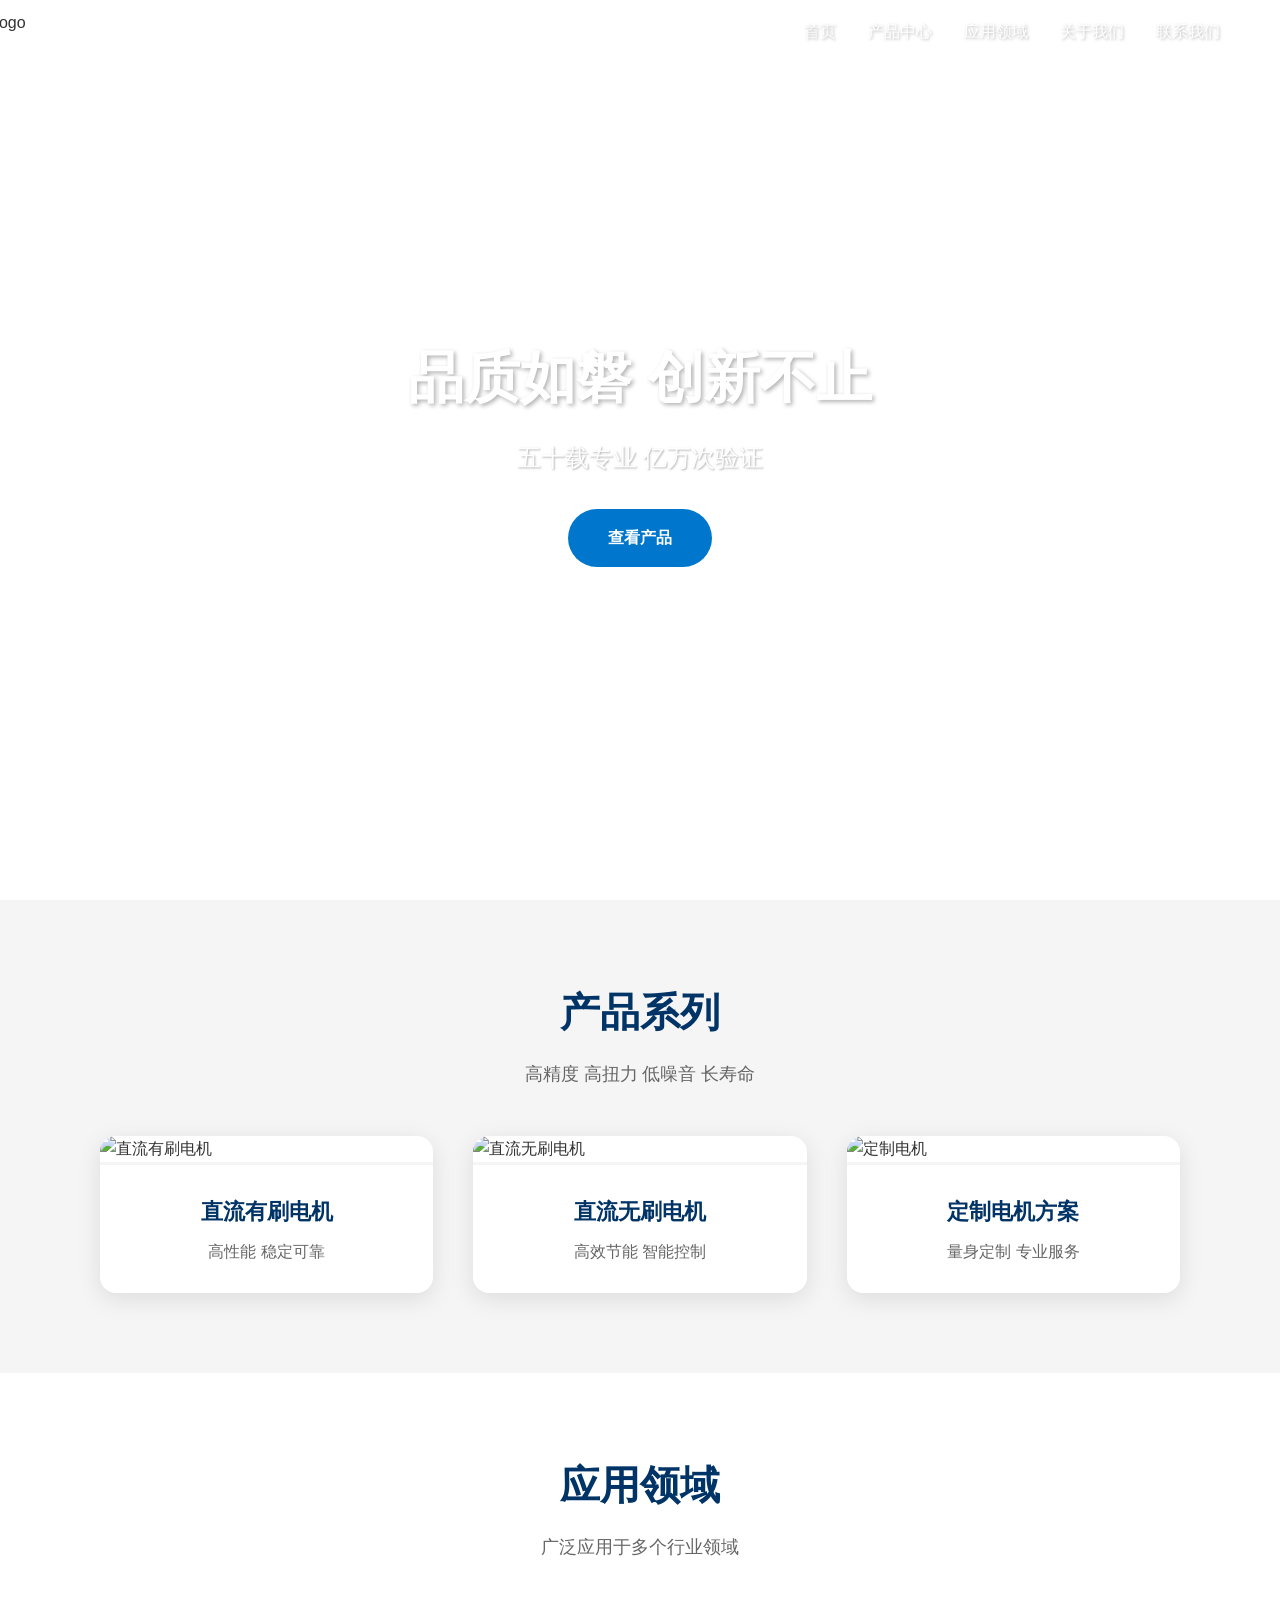
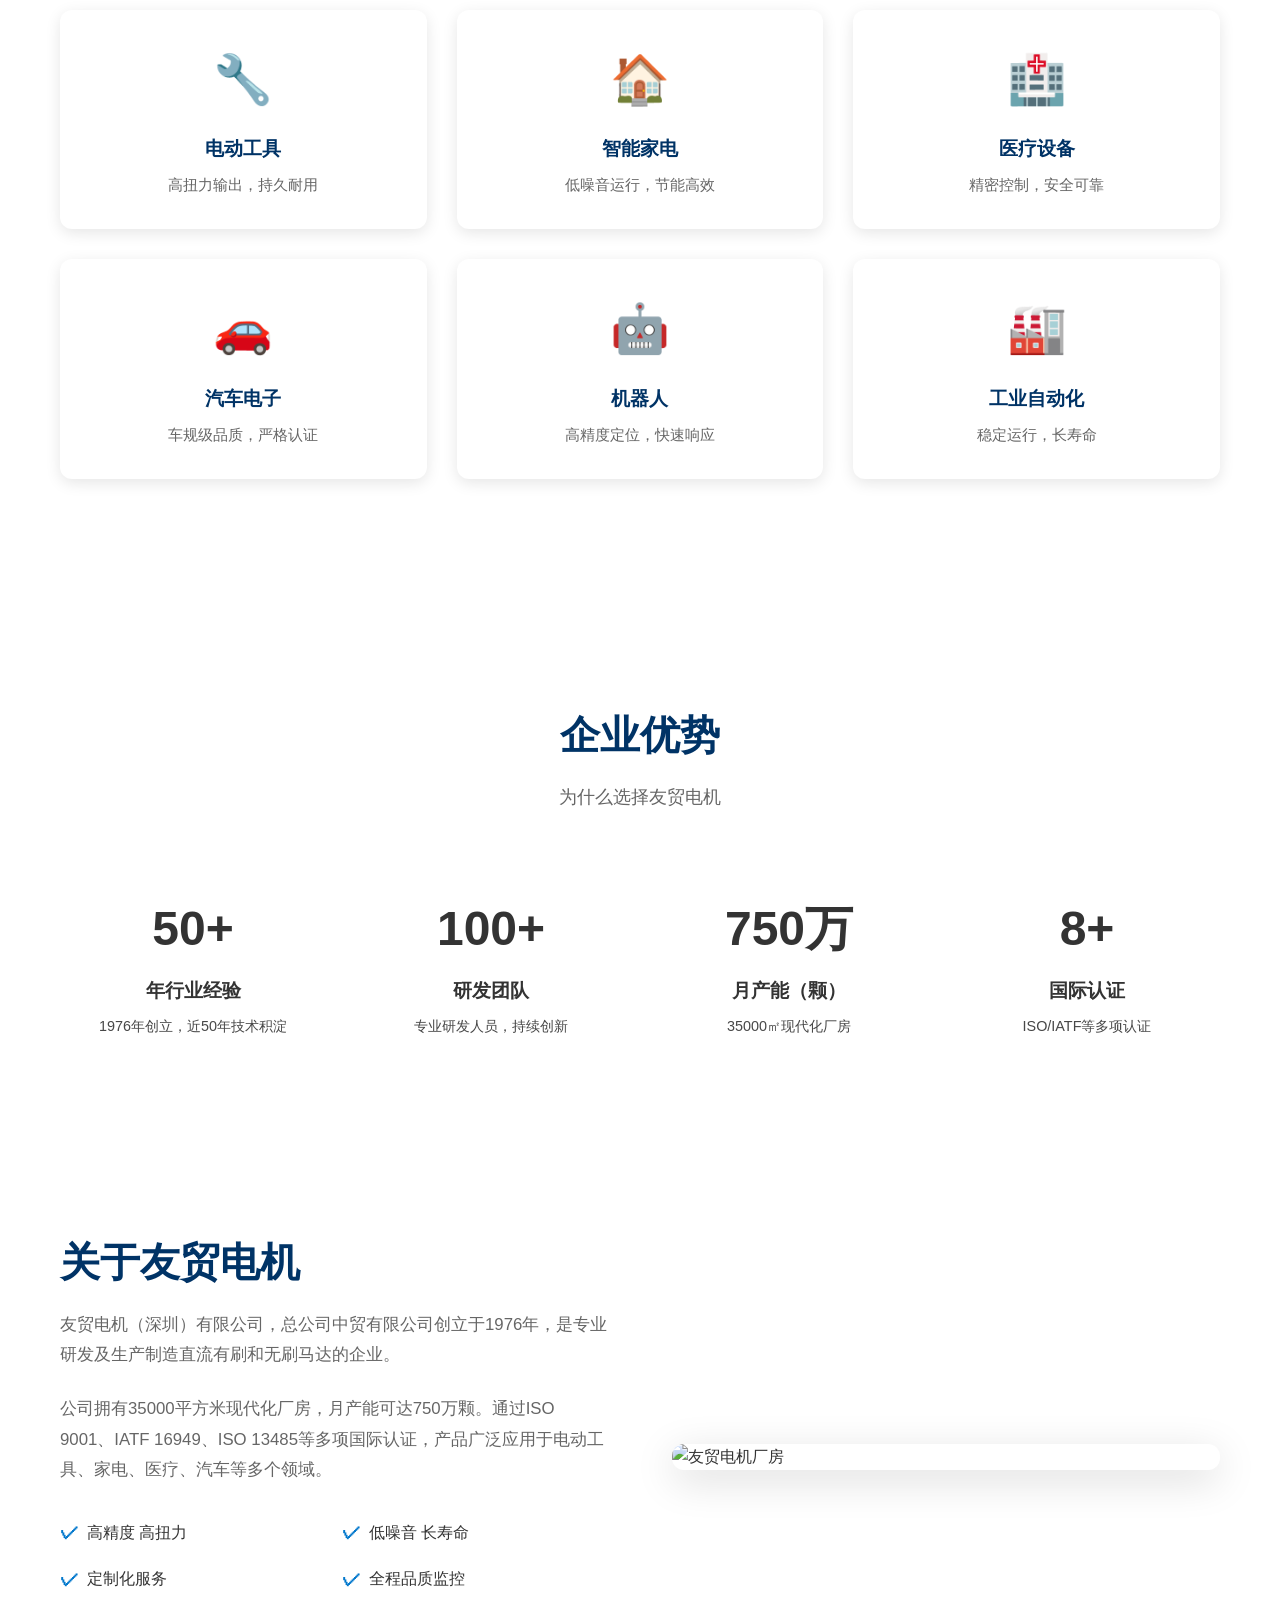
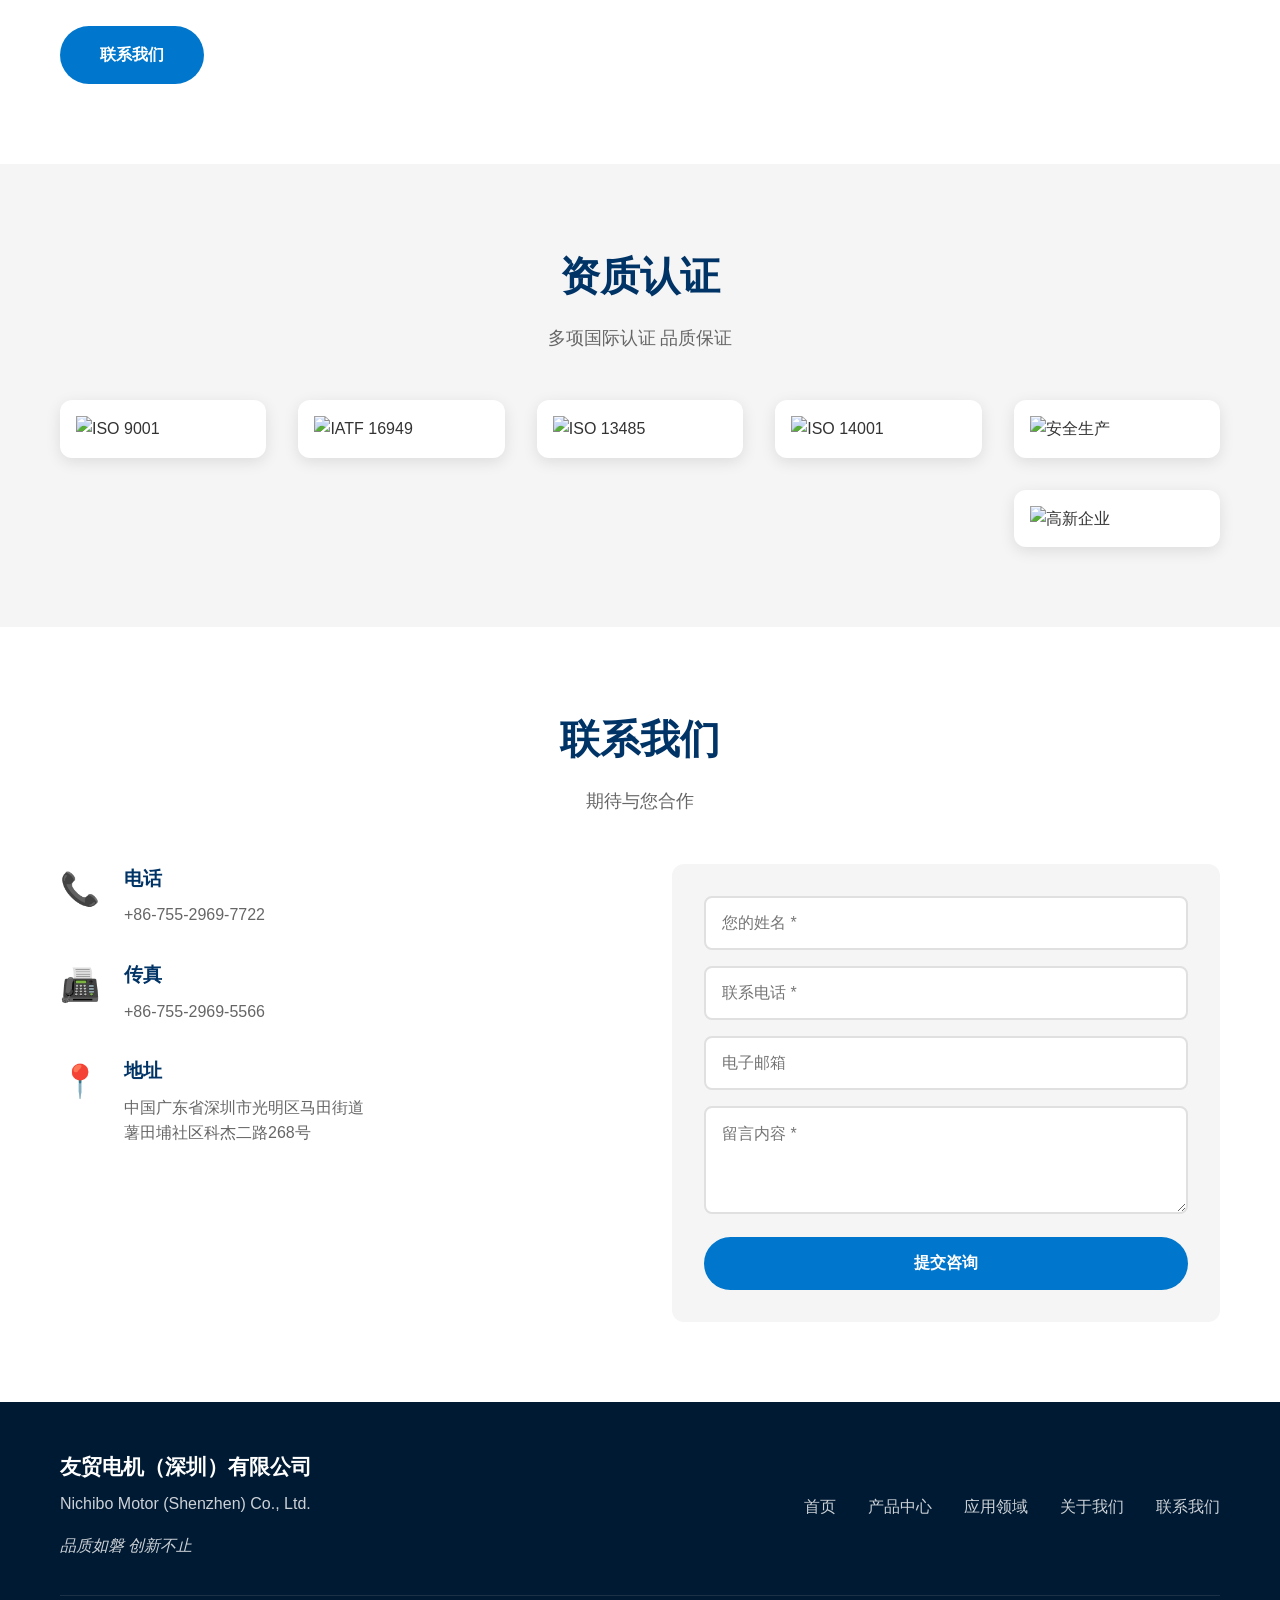
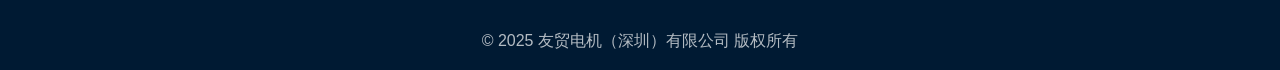
==== index.html @ 50b53fb7 "Fix: merge duplicate advantages-section CSS rules, add background image styles" ====
<!DOCTYPE html>
<html lang="zh-CN">
<head>
    <meta charset="UTF-8">
    <meta name="viewport" content="width=device-width, initial-scale=1.0">
    <title>友贸电机（深圳）有限公司 - 专业电机制造商</title>
    <link rel="icon" href="data:,">
    <link rel="stylesheet" href="style.css?v=4">
</head>
<body>
    <!-- 顶部导航 -->
    <header class="header">
        <div class="container">
            <div class="header-content">
                <div class="logo">
                    <img src="https://i.ibb.co/4nJ4qhwq/96606953845b.png" alt="友贸电机Logo" class="logo-icon logo-white">
                    <img src="https://i.ibb.co/tpM2th5r/df339377ca91.png" alt="友贸电机Logo" class="logo-icon logo-blue">
                </div>
                <nav class="nav">
                    <a href="#home" class="nav-link active">首页</a>
                    <a href="#products" class="nav-link">产品中心</a>
                    <a href="#applications" class="nav-link">应用领域</a>
                    <a href="#about" class="nav-link">关于我们</a>
                    <a href="#contact" class="nav-link">联系我们</a>
                </nav>
                <button class="mobile-menu-btn">☰</button>
            </div>
        </div>
    </header>

    <!-- 首页轮播 -->
    <section id="home" class="hero-slider">
        <div class="slider-container">
            <div class="slide active slide-first" style="background-image: url('https://i.ibb.co/q30nKs10/7ad16a1feb22.png');">
                <div class="slide-content">
                    <h1 class="slide-title">品质如磐 创新不止</h1>
                    <p class="slide-subtitle">五十载专业 亿万次验证</p>
                    <a href="products.html" class="btn-primary">查看产品</a>
                </div>
            </div>
        </div>
    </section>

    <!-- 产品系列 -->
    <section id="products" class="products-section">
        <div class="container">
            <div class="section-header">
                <h2 class="section-title">产品系列</h2>
                <p class="section-desc">高精度 高扭力 低噪音 长寿命</p>
            </div>
            <div class="products-grid">
                <div class="product-card">
                    <div class="product-image">
                        <img src="https://i.ibb.co/LDhFkMX0/6d85413b9c0f.png" alt="直流有刷电机">
                        <div class="product-overlay">
                            <a href="products.html" class="btn-secondary">查看详情</a>
                        </div>
                    </div>
                    <div class="product-info">
                        <h3>直流有刷电机</h3>
                        <p>高性能 稳定可靠</p>
                    </div>
                </div>
                <div class="product-card">
                    <div class="product-image">
                        <img src="https://i.ibb.co/hqRDv9s/00f961817e16.png" alt="直流无刷电机">
                        <div class="product-overlay">
                            <a href="products.html" class="btn-secondary">查看详情</a>
                        </div>
                    </div>
                    <div class="product-info">
                        <h3>直流无刷电机</h3>
                        <p>高效节能 智能控制</p>
                    </div>
                </div>
                <div class="product-card">
                    <div class="product-image">
                        <img src="https://i.ibb.co/XZbTmGrM/ae8b17613112.png" alt="定制电机">
                        <div class="product-overlay">
                            <a href="products.html" class="btn-secondary">查看详情</a>
                        </div>
                    </div>
                    <div class="product-info">
                        <h3>定制电机方案</h3>
                        <p>量身定制 专业服务</p>
                    </div>
                </div>
            </div>
        </div>
    </section>

    <!-- 应用领域 -->
    <section id="applications" class="applications-section">
        <div class="container">
            <div class="section-header">
                <h2 class="section-title">应用领域</h2>
                <p class="section-desc">广泛应用于多个行业领域</p>
            </div>
            <div class="applications-grid">
                <div class="app-card">
                    <div class="app-icon">🔧</div>
                    <h3>电动工具</h3>
                    <p>高扭力输出，持久耐用</p>
                </div>
                <div class="app-card">
                    <div class="app-icon">🏠</div>
                    <h3>智能家电</h3>
                    <p>低噪音运行，节能高效</p>
                </div>
                <div class="app-card">
                    <div class="app-icon">🏥</div>
                    <h3>医疗设备</h3>
                    <p>精密控制，安全可靠</p>
                </div>
                <div class="app-card">
                    <div class="app-icon">🚗</div>
                    <h3>汽车电子</h3>
                    <p>车规级品质，严格认证</p>
                </div>
                <div class="app-card">
                    <div class="app-icon">🤖</div>
                    <h3>机器人</h3>
                    <p>高精度定位，快速响应</p>
                </div>
                <div class="app-card">
                    <div class="app-icon">🏭</div>
                    <h3>工业自动化</h3>
                    <p>稳定运行，长寿命</p>
                </div>
            </div>
        </div>
    </section>

    <!-- 企业优势 -->
    <section class="advantages-section">
        <div class="advantages-background">
            <img src="https://i.ibb.co/tTyDgHVD/f7d32eec450d.jpg" alt="应用场景展示" class="showcase-image">
        </div>
        <div class="container" style="position: relative; z-index: 2;">
            <div class="section-header">
                <h2 class="section-title">企业优势</h2>
                <p class="section-desc">为什么选择友贸电机</p>
            </div>
            <div class="advantages-grid">
                <div class="advantage-item">
                    <div class="advantage-number">50+</div>
                    <h3>年行业经验</h3>
                    <p>1976年创立，近50年技术积淀</p>
                </div>
                <div class="advantage-item">
                    <div class="advantage-number">100+</div>
                    <h3>研发团队</h3>
                    <p>专业研发人员，持续创新</p>
                </div>
                <div class="advantage-item">
                    <div class="advantage-number">750万</div>
                    <h3>月产能（颗）</h3>
                    <p>35000㎡现代化厂房</p>
                </div>
                <div class="advantage-item">
                    <div class="advantage-number">8+</div>
                    <h3>国际认证</h3>
                    <p>ISO/IATF等多项认证</p>
                </div>
            </div>
        </div>
    </section>

    <!-- 关于我们 -->
    <section id="about" class="about-section">
        <div class="container">
            <div class="about-content">
                <div class="about-left">
                    <h2 class="section-title">关于友贸电机</h2>
                    <p class="about-text">
                        友贸电机（深圳）有限公司，总公司中贸有限公司创立于1976年，是专业研发及生产制造直流有刷和无刷马达的企业。
                    </p>
                    <p class="about-text">
                        公司拥有35000平方米现代化厂房，月产能可达750万颗。通过ISO 9001、IATF 16949、ISO 13485等多项国际认证，产品广泛应用于电动工具、家电、医疗、汽车等多个领域。
                    </p>
                    <div class="about-features">
                        <div class="feature-item">
                            <span class="feature-icon">✓</span>
                            <span>高精度 高扭力</span>
                        </div>
                        <div class="feature-item">
                            <span class="feature-icon">✓</span>
                            <span>低噪音 长寿命</span>
                        </div>
                        <div class="feature-item">
                            <span class="feature-icon">✓</span>
                            <span>定制化服务</span>
                        </div>
                        <div class="feature-item">
                            <span class="feature-icon">✓</span>
                            <span>全程品质监控</span>
                        </div>
                    </div>
                    <a href="#contact" class="btn-primary">联系我们</a>
                </div>
                <div class="about-right">
                    <div class="about-image">
                        <img src="https://i.ibb.co/TMfkS343/4d63c3c9b2e4.png" alt="友贸电机厂房">
                    </div>
                </div>
            </div>
        </div>
    </section>

    <!-- 资质认证 -->
    <section class="certifications-section">
        <div class="container">
            <div class="section-header">
                <h2 class="section-title">资质认证</h2>
                <p class="section-desc">多项国际认证 品质保证</p>
            </div>
            <div class="cert-grid-custom">
                <div class="cert-item">
                    <img src="https://i.ibb.co/tMymSrPY/6e6f8327ddc7.png" alt="ISO 9001">
                </div>
                <div class="cert-item">
                    <img src="https://i.ibb.co/7dp8kHbY/33ce4d9dcb21.png" alt="IATF 16949">
                </div>
                <div class="cert-item">
                    <img src="https://i.ibb.co/5XxjGC65/737c0b7684b6.png" alt="ISO 13485">
                </div>
                <div class="cert-item">
                    <img src="https://i.ibb.co/whTmXyP3/74b36a05ffd4.png" alt="ISO 14001">
                </div>
                <div class="cert-column">
                    <div class="cert-item cert-small">
                        <img src="https://i.ibb.co/Q39s1Gch/20e32c0eb456.png" alt="安全生产">
                    </div>
                    <div class="cert-item cert-small">
                        <img src="https://i.ibb.co/xKZcd2TB/b009753c1016.png" alt="高新企业">
                    </div>
                </div>
            </div>
        </div>
    </section>

    <!-- 联系我们 -->
    <section id="contact" class="contact-section">
        <div class="container">
            <div class="section-header">
                <h2 class="section-title">联系我们</h2>
                <p class="section-desc">期待与您合作</p>
            </div>
            <div class="contact-content">
                <div class="contact-info">
                    <div class="info-item">
                        <div class="info-icon">📞</div>
                        <div class="info-text">
                            <h4>电话</h4>
                            <p>+86-755-2969-7722</p>
                        </div>
                    </div>
                    <div class="info-item">
                        <div class="info-icon">📠</div>
                        <div class="info-text">
                            <h4>传真</h4>
                            <p>+86-755-2969-5566</p>
                        </div>
                    </div>
                    <div class="info-item">
                        <div class="info-icon">📍</div>
                        <div class="info-text">
                            <h4>地址</h4>
                            <p>中国广东省深圳市光明区马田街道<br>薯田埔社区科杰二路268号</p>
                        </div>
                    </div>
                </div>
                <div class="contact-form">
                    <form id="contactForm">
                        <input type="text" placeholder="您的姓名 *" required>
                        <input type="tel" placeholder="联系电话 *" required>
                        <input type="email" placeholder="电子邮箱">
                        <textarea placeholder="留言内容 *" rows="4" required></textarea>
                        <button type="submit" class="btn-primary">提交咨询</button>
                    </form>
                </div>
            </div>
        </div>
    </section>

    <!-- 页脚 -->
    <footer class="footer">
        <div class="container">
            <div class="footer-content">
                <div class="footer-info">
                    <h3>友贸电机（深圳）有限公司</h3>
                    <p>Nichibo Motor (Shenzhen) Co., Ltd.</p>
                    <p class="footer-slogan">品质如磐 创新不止</p>
                </div>
                <div class="footer-links">
                    <a href="#home">首页</a>
                    <a href="#products">产品中心</a>
                    <a href="#applications">应用领域</a>
                    <a href="#about">关于我们</a>
                    <a href="#contact">联系我们</a>
                </div>
            </div>
            <div class="footer-bottom">
                <p>&copy; 2025 友贸电机（深圳）有限公司 版权所有</p>
            </div>
        </div>
    </footer>

    <script src="script.js?v=4"></script>
</body>
</html>
---- style.css ----
/* 全局样式 */
* {
    margin: 0;
    padding: 0;
    box-sizing: border-box;
}

:root {
    --primary-blue: #003366;
    --secondary-blue: #0055aa;
    --accent-blue: #0077cc;
    --dark-blue: #001a33;
    --light-gray: #f5f5f5;
    --text-dark: #333;
    --text-light: #666;
    --white: #ffffff;
}

body {
    font-family: 'Microsoft YaHei', 'PingFang SC', 'Helvetica Neue', Arial, sans-serif;
    line-height: 1.6;
    color: var(--text-dark);
    overflow-x: hidden;
    margin: 0;
    padding: 0;
}

.container {
    max-width: 1200px;
    margin: 0 auto;
    padding: 0 20px;
}

/* 顶部导航 */
.header {
    background: transparent !important;
    box-shadow: none !important;
    position: fixed;
    width: 100%;
    top: 0;
    z-index: 1000;
    transition: all 0.3s;
}

.header.scrolled {
    background: rgba(255, 255, 255, 0.95) !important;
    box-shadow: 0 2px 10px rgba(0,0,0,0.1) !important;
    backdrop-filter: blur(10px);
}

.header.scrolled .nav-link {
    color: var(--text-dark);
}

.header.scrolled .nav-link:hover,
.header.scrolled .nav-link.active {
    color: var(--accent-blue);
}

.header.scrolled .mobile-menu-btn {
    color: var(--primary-blue);
}

.header-content {
    display: flex;
    justify-content: space-between;
    align-items: center;
    padding: 0.6rem 0;
}

.logo {
    display: flex;
    align-items: center;
    gap: 0.8rem;
    position: relative;
    margin-left: -150px;
}

.logo-icon {
    height: 45px;
    width: auto;
    object-fit: contain;
    transition: opacity 0.3s;
}

.logo-white {
    opacity: 1;
}

.logo-blue {
    opacity: 0;
    position: absolute;
    left: 0;
    height: 70px;
}

.header.scrolled .logo-white {
    opacity: 0;
}

.header.scrolled .logo-blue {
    opacity: 1;
}

.logo-text {
    display: flex;
    flex-direction: column;
}

.company-name {
    font-size: 1.3rem;
    font-weight: 700;
    color: var(--primary-blue);
}

.company-name-en {
    font-size: 0.85rem;
    color: var(--text-light);
}

.nav {
    display: flex;
    gap: 2rem;
}

.nav-link {
    color: var(--white);
    text-decoration: none;
    font-weight: 500;
    transition: color 0.3s;
    position: relative;
    text-shadow: 1px 1px 3px rgba(0,0,0,0.3);
}

.nav-link:hover,
.nav-link.active {
    color: rgba(255,255,255,0.8);
}

.nav-link.active::after {
    content: '';
    position: absolute;
    bottom: -5px;
    left: 0;
    right: 0;
    height: 2px;
    background: var(--white);
}

.header.scrolled .nav-link {
    color: var(--text-dark);
    text-shadow: none;
}

.header.scrolled .nav-link:hover,
.header.scrolled .nav-link.active {
    color: var(--accent-blue);
}

.header.scrolled .nav-link.active::after {
    background: var(--accent-blue);
}

.mobile-menu-btn {
    display: none;
    background: none;
    border: none;
    font-size: 1.5rem;
    cursor: pointer;
    color: var(--white);
    text-shadow: 1px 1px 3px rgba(0,0,0,0.3);
    transition: color 0.3s;
}

.header.scrolled .mobile-menu-btn {
    color: var(--text-dark);
    text-shadow: none;
}

/* 首页轮播 */
.hero-slider {
    margin: 0;
    padding: 0;
    position: relative;
    height: 100vh;
    width: 100vw;
    overflow: hidden;
    left: 0;
    right: 0;
}

.slider-container {
    position: relative;
    width: 100%;
    height: 100%;
}

.slide {
    position: absolute;
    top: 0;
    left: 0;
    width: 100%;
    height: 100%;
    background-size: cover;
    background-position: center top;
    background-repeat: no-repeat;
    opacity: 0;
    transition: opacity 1s ease-in-out;
    display: flex;
    align-items: center;
    justify-content: center;
}

.slide-first {
    background-position: center 40%;
}

.slide.active {
    opacity: 1;
}

.slide-content {
    text-align: center;
    color: var(--white);
    z-index: 2;
}

.slide-title {
    font-size: 3.5rem;
    font-weight: 700;
    margin-bottom: 1rem;
    text-shadow: 2px 2px 4px rgba(0,0,0,0.3);
}

.slide-subtitle {
    font-size: 1.5rem;
    margin-bottom: 2rem;
    text-shadow: 1px 1px 2px rgba(0,0,0,0.3);
}

.btn-primary {
    display: inline-block;
    padding: 1rem 2.5rem;
    background: var(--accent-blue);
    color: var(--white);
    text-decoration: none;
    border-radius: 50px;
    font-weight: 600;
    transition: all 0.3s;
    border: none;
    cursor: pointer;
    font-size: 1rem;
}

.btn-primary:hover {
    background: var(--secondary-blue);
    transform: translateY(-2px);
    box-shadow: 0 5px 20px rgba(0,119,204,0.4);
}

.btn-secondary {
    padding: 0.8rem 2rem;
    background: var(--white);
    color: var(--primary-blue);
    border: none;
    border-radius: 50px;
    font-weight: 600;
    cursor: pointer;
    transition: all 0.3s;
}

.btn-secondary:hover {
    background: var(--accent-blue);
    color: var(--white);
}

.slider-nav {
    position: absolute;
    top: 50%;
    width: 100%;
    display: flex;
    justify-content: space-between;
    padding: 0 2rem;
    transform: translateY(-50%);
    z-index: 10;
}

.slider-btn {
    background: rgba(255,255,255,0.8);
    border: none;
    width: 50px;
    height: 50px;
    border-radius: 50%;
    font-size: 2rem;
    cursor: pointer;
    transition: all 0.3s;
    color: var(--primary-blue);
}

.slider-btn:hover {
    background: var(--white);
    transform: scale(1.1);
}

.slider-dots {
    position: absolute;
    bottom: 30px;
    left: 50%;
    transform: translateX(-50%);
    display: flex;
    gap: 10px;
    z-index: 10;
}

.dot {
    width: 12px;
    height: 12px;
    border-radius: 50%;
    background: rgba(255,255,255,0.5);
    cursor: pointer;
    transition: all 0.3s;
}

.dot.active {
    background: var(--white);
    width: 30px;
    border-radius: 6px;
}

/* 通用区块样式 */
section {
    padding: 80px 20px;
}

.section-header {
    text-align: center;
    margin-bottom: 3rem;
}

.section-title {
    font-size: 2.5rem;
    color: var(--primary-blue);
    margin-bottom: 1rem;
    font-weight: 700;
}

.section-desc {
    font-size: 1.1rem;
    color: var(--text-light);
}

/* 产品系列 */
.products-section {
    background: var(--light-gray);
    padding: 80px 0;
}

.products-grid {
    display: grid;
    grid-template-columns: repeat(3, 1fr);
    gap: 2.5rem;
    padding: 0 40px;
}

.product-card {
    background: var(--white);
    border-radius: 16px;
    overflow: hidden;
    box-shadow: 0 6px 25px rgba(0,0,0,0.1);
    transition: transform 0.3s, box-shadow 0.3s;
}

.product-card:hover {
    transform: translateY(-12px);
    box-shadow: 0 16px 40px rgba(0,51,102,0.2);
}

.product-image {
    position: relative;
    width: 100%;
    overflow: hidden;
}

.product-image img {
    width: 100%;
    height: auto;
    display: block;
    transition: transform 0.4s ease;
}

.product-card:hover .product-image img {
    transform: scale(1.05);
}

.product-overlay {
    position: absolute;
    top: 0;
    left: 0;
    right: 0;
    bottom: 0;
    background: rgba(0,51,102,0.75);
    display: flex;
    align-items: center;
    justify-content: center;
    opacity: 0;
    transition: opacity 0.3s;
}

.product-card:hover .product-overlay {
    opacity: 1;
}

.product-info {
    padding: 1.8rem;
    text-align: center;
    border-top: 3px solid var(--light-gray);
}

.product-info h3 {
    font-size: 1.4rem;
    color: var(--primary-blue);
    margin-bottom: 0.6rem;
    font-weight: 700;
}

.product-info p {
    color: var(--text-light);
    font-size: 1rem;
}

@media (max-width: 900px) {
    .products-grid {
        grid-template-columns: 1fr;
        padding: 0 20px;
    }
}

/* 应用领域 */
.applications-grid {
    display: grid;
    grid-template-columns: repeat(auto-fit, minmax(250px, 1fr));
    gap: 2rem;
    margin-bottom: 4rem;
}

.app-card {
    background: var(--white);
    padding: 2rem;
    border-radius: 12px;
    text-align: center;
    box-shadow: 0 4px 15px rgba(0,0,0,0.1);
    transition: all 0.3s;
}

.app-card:hover {
    transform: translateY(-5px);
    box-shadow: 0 8px 25px rgba(0,51,102,0.2);
}

.app-icon {
    font-size: 3rem;
    margin-bottom: 1rem;
}

.app-card h3 {
    font-size: 1.2rem;
    color: var(--primary-blue);
    margin-bottom: 0.5rem;
}

.app-card p {
    color: var(--text-light);
    font-size: 0.95rem;
}

/* 应用场景展示图 - 全屏 */
.application-showcase-fullwidth {
    width: 100vw;
    position: relative;
    left: 50%;
    right: 50%;
    margin-left: -50vw;
    margin-right: -50vw;
    margin-top: 4rem;
    overflow: hidden;
}

.showcase-image {
    width: 100%;
    height: auto;
    display: block;
    opacity: 0;
    transform: translateY(80px);
    animation: fadeInUp 1.2s ease-out forwards;
    animation-delay: 0.3s;
}

@keyframes fadeInUp {
    from {
        opacity: 0;
        transform: translateY(80px);
    }
    to {
        opacity: 1;
        transform: translateY(0);
    }
}

/* 企业优势 */
/* 企业优势 */
.advantages-section {
    background: #ffffff;
    position: relative;
    padding: 80px 0 !important;
    overflow: hidden;
    color: var(--text-dark);
}

.advantages-background {
    position: absolute;
    top: -400px;
    left: 0;
    width: 100%;
    height: 400px;
    overflow: hidden;
}

.advantages-background .showcase-image {
    width: 100%;
    height: 100%;
    object-fit: cover;
    display: block;
}

.advantages-grid {
    display: grid;
    grid-template-columns: repeat(auto-fit, minmax(200px, 1fr));
    gap: 2rem;
}

.advantage-item {
    text-align: center;
    padding: 2rem;
    background: rgba(255,255,255,0.1);
    border-radius: 12px;
    backdrop-filter: blur(10px);
    transition: all 0.3s;
}

.advantage-item:hover {
    background: rgba(255,255,255,0.2);
    transform: translateY(-5px);
}

.advantage-number {
    font-size: 3rem;
    font-weight: 700;
    margin-bottom: 0.5rem;
}

.advantage-item h3 {
    font-size: 1.2rem;
    margin-bottom: 0.5rem;
}

.advantage-item p {
    font-size: 0.9rem;
    opacity: 0.9;
}

/* 关于我们 */
.about-content {
    display: grid;
    grid-template-columns: 1fr 1fr;
    gap: 4rem;
    align-items: center;
}

.about-text {
    font-size: 1.05rem;
    color: var(--text-light);
    margin-bottom: 1.5rem;
    line-height: 1.8;
}

.about-features {
    display: grid;
    grid-template-columns: 1fr 1fr;
    gap: 1rem;
    margin: 2rem 0;
}

.feature-item {
    display: flex;
    align-items: center;
    gap: 0.5rem;
}

.feature-icon {
    color: var(--accent-blue);
    font-size: 1.2rem;
    font-weight: 700;
}

.about-image {
    border-radius: 12px;
    overflow: hidden;
    box-shadow: 0 10px 40px rgba(0,0,0,0.15);
}

.about-image img {
    width: 100%;
    height: auto;
    display: block;
}

/* 资质认证 */
.certifications-section {
    background: var(--light-gray);
}

.cert-grid {
    display: grid;
    grid-template-columns: repeat(auto-fit, minmax(200px, 1fr));
    gap: 2rem;
}

.cert-grid-custom {
    display: grid;
    grid-template-columns: repeat(5, 1fr);
    gap: 2rem;
    align-items: start;
}

.cert-column {
    display: flex;
    flex-direction: column;
    gap: 2rem;
}

.cert-item {
    background: var(--white);
    padding: 1rem;
    border-radius: 12px;
    box-shadow: 0 4px 15px rgba(0,0,0,0.1);
    transition: transform 0.3s;
    cursor: pointer;
}

.cert-item:hover {
    transform: translateY(-5px);
}

.cert-item img {
    width: 100%;
    height: auto;
    display: block;
}

@media (max-width: 1024px) {
    .cert-grid-custom {
        grid-template-columns: repeat(3, 1fr);
    }
}

@media (max-width: 768px) {
    .cert-grid-custom {
        grid-template-columns: 1fr;
    }
    
    .cert-column {
        flex-direction: row;
    }
}

/* 联系我们 */
.contact-content {
    display: grid;
    grid-template-columns: 1fr 1fr;
    gap: 4rem;
}

.contact-info {
    display: flex;
    flex-direction: column;
    gap: 2rem;
}

.info-item {
    display: flex;
    gap: 1.5rem;
    align-items: flex-start;
}

.info-icon {
    font-size: 2rem;
    color: var(--accent-blue);
}

.info-text h4 {
    font-size: 1.2rem;
    color: var(--primary-blue);
    margin-bottom: 0.5rem;
}

.info-text p {
    color: var(--text-light);
    line-height: 1.6;
}

.contact-form {
    background: var(--light-gray);
    padding: 2rem;
    border-radius: 12px;
}

.contact-form input,
.contact-form textarea {
    width: 100%;
    padding: 1rem;
    margin-bottom: 1rem;
    border: 2px solid #e0e0e0;
    border-radius: 8px;
    font-family: inherit;
    font-size: 1rem;
    transition: border-color 0.3s;
}

.contact-form input:focus,
.contact-form textarea:focus {
    outline: none;
    border-color: var(--accent-blue);
}

.contact-form button {
    width: 100%;
}

/* 页脚 */
.footer {
    background: var(--dark-blue);
    color: var(--white);
    padding: 3rem 0 1rem;
}

.footer-content {
    display: flex;
    justify-content: space-between;
    align-items: center;
    margin-bottom: 2rem;
    padding-bottom: 2rem;
    border-bottom: 1px solid rgba(255,255,255,0.1);
}

.footer-info h3 {
    font-size: 1.3rem;
    margin-bottom: 0.5rem;
}

.footer-info p {
    opacity: 0.8;
    margin-bottom: 0.3rem;
}

.footer-slogan {
    margin-top: 1rem;
    font-style: italic;
}

.footer-links {
    display: flex;
    gap: 2rem;
}

.footer-links a {
    color: var(--white);
    text-decoration: none;
    opacity: 0.8;
    transition: opacity 0.3s;
}

.footer-links a:hover {
    opacity: 1;
}

.footer-bottom {
    text-align: center;
    opacity: 0.7;
}

/* 响应式设计 */
@media (max-width: 768px) {
    .nav {
        display: none;
    }
    
    .mobile-menu-btn {
        display: block;
    }
    
    .slide-title {
        font-size: 2rem;
    }
    
    .slide-subtitle {
        font-size: 1.1rem;
    }
    
    .hero-slider {
        height: 400px;
    }
    
    .about-content,
    .contact-content {
        grid-template-columns: 1fr;
        gap: 2rem;
    }
    
    .footer-content {
        flex-direction: column;
        gap: 2rem;
        text-align: center;
    }
    
    .footer-links {
        flex-direction: column;
        gap: 1rem;
    }
}

/* 平滑滚动 */
html {
    scroll-behavior: smooth;
}

/* 应用领域 - 两行各三列 */
.applications-grid {
    display: grid;
    grid-template-columns: repeat(3, 1fr);
    grid-template-rows: repeat(2, auto);
    gap: 30px;
}

@media (max-width: 768px) {
    .applications-grid {
        grid-template-columns: repeat(2, 1fr);
    }
}

@media (max-width: 480px) {
    .applications-grid {
        grid-template-columns: 1fr;
    }
}


/* 企业优势 - 正常背景 */
.advantages-section {
    background: #ffffff;
    position: relative;
    padding: 80px 0 !important;
    overflow: hidden;
}

.advantages-background {
    position: absolute;
    top: -400px;
    left: 0;
    width: 100%;
    height: 400px;
    overflow: hidden;
}

.advantages-background .showcase-image {
    width: 100%;
    height: 100%;
    object-fit: cover;
    display: block;
}

.advantages-overlay {
    display: none;
}
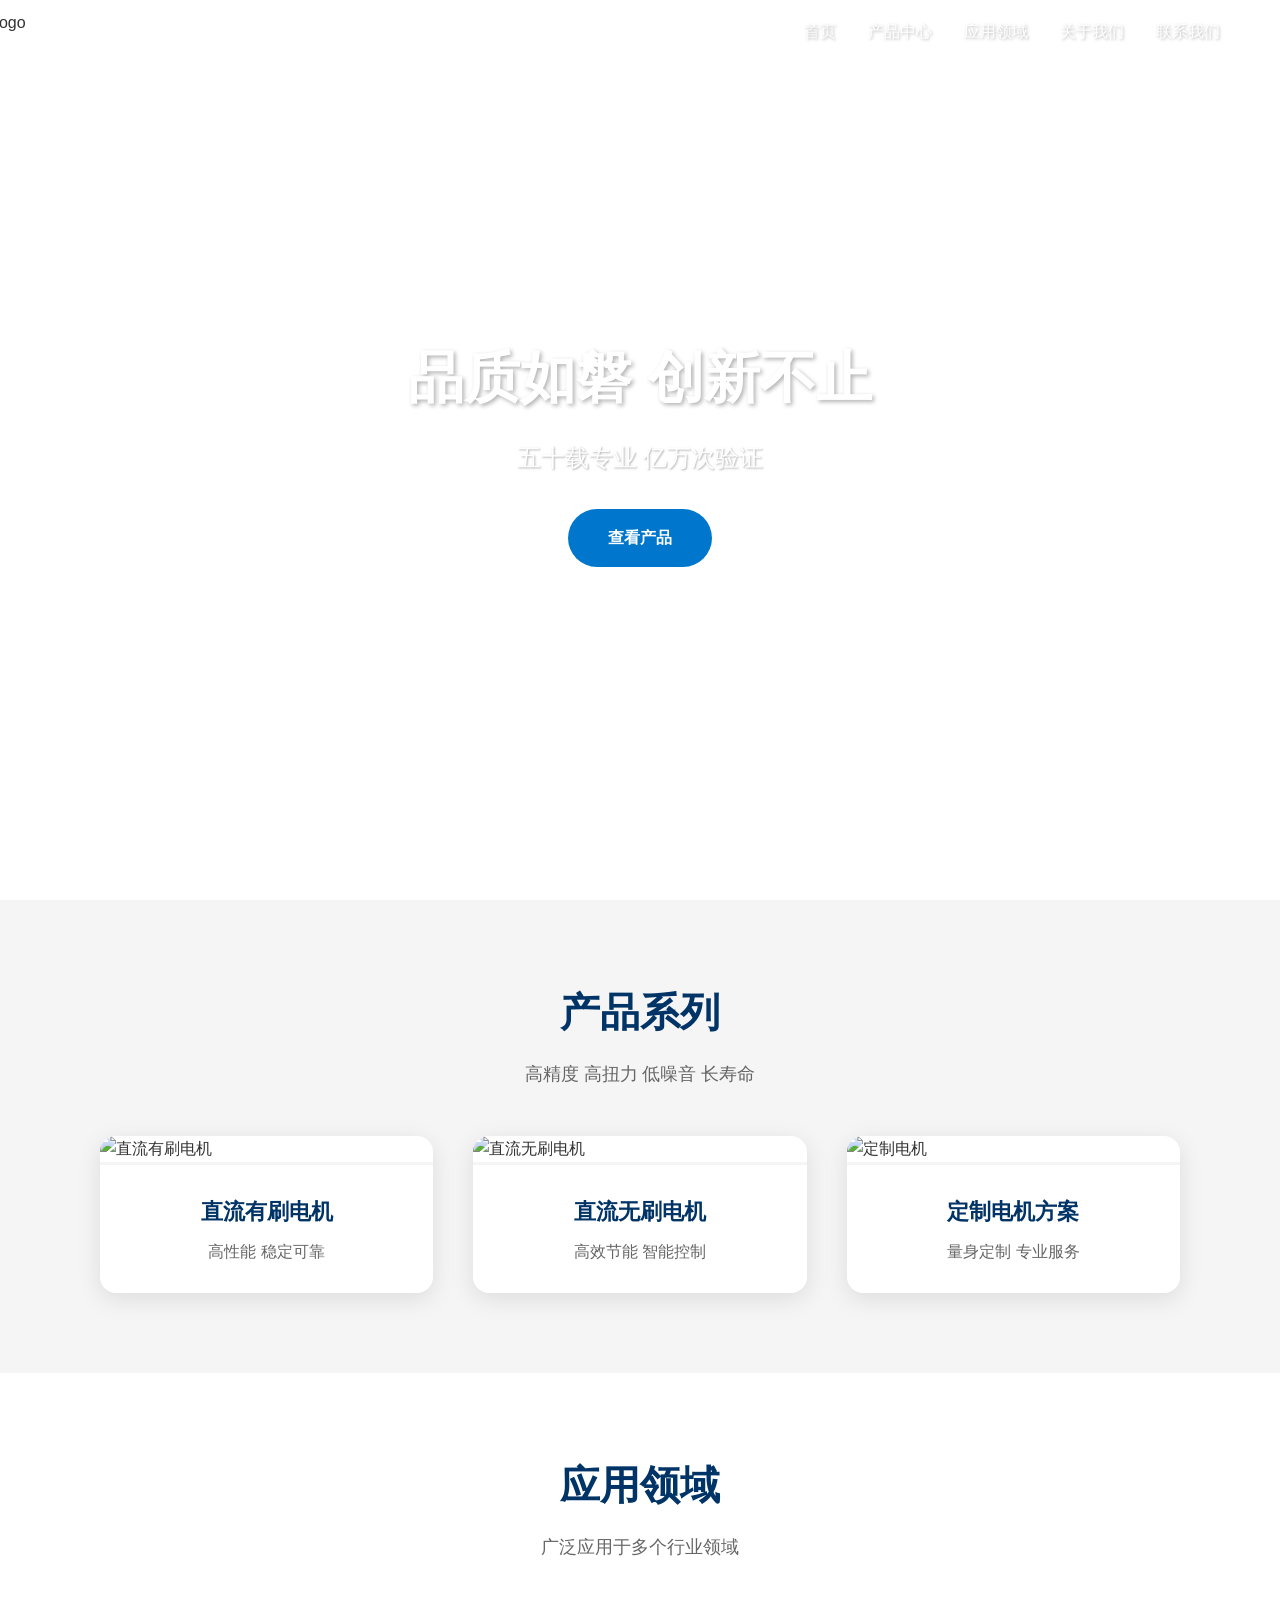
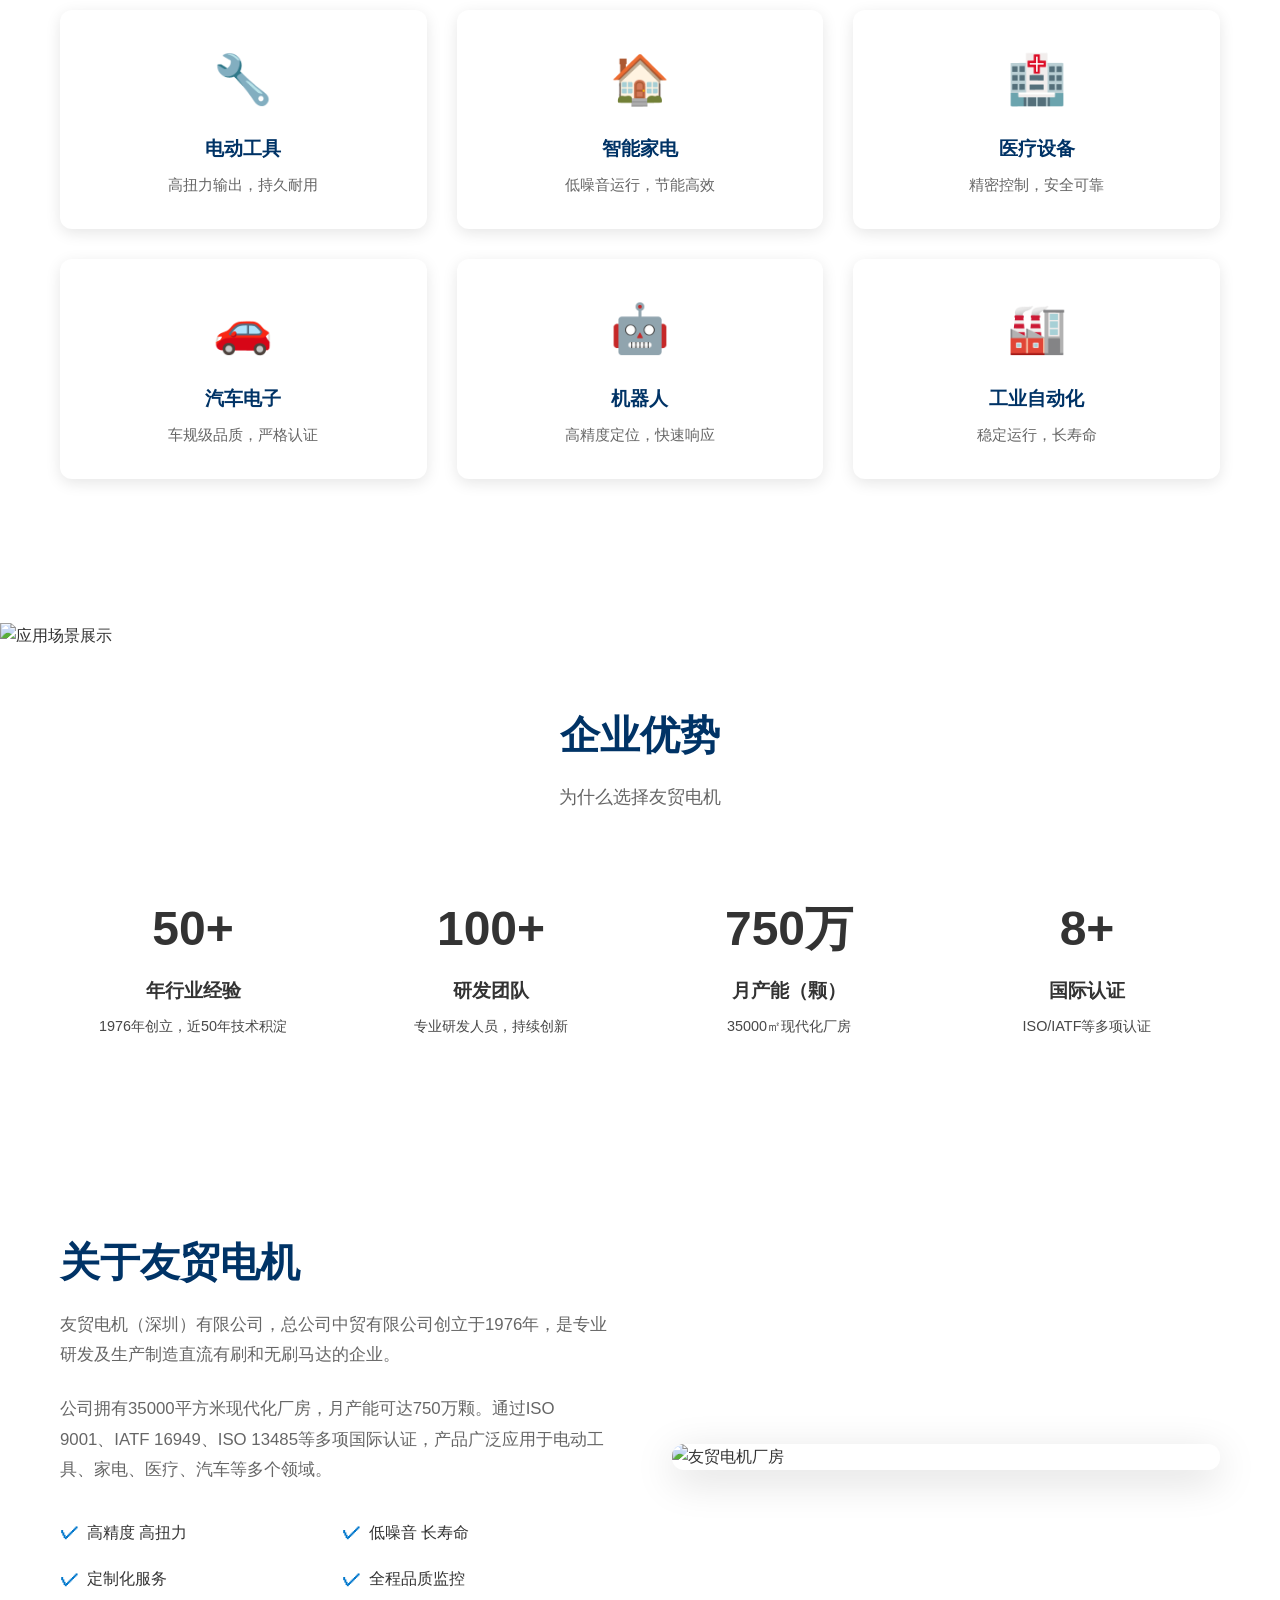
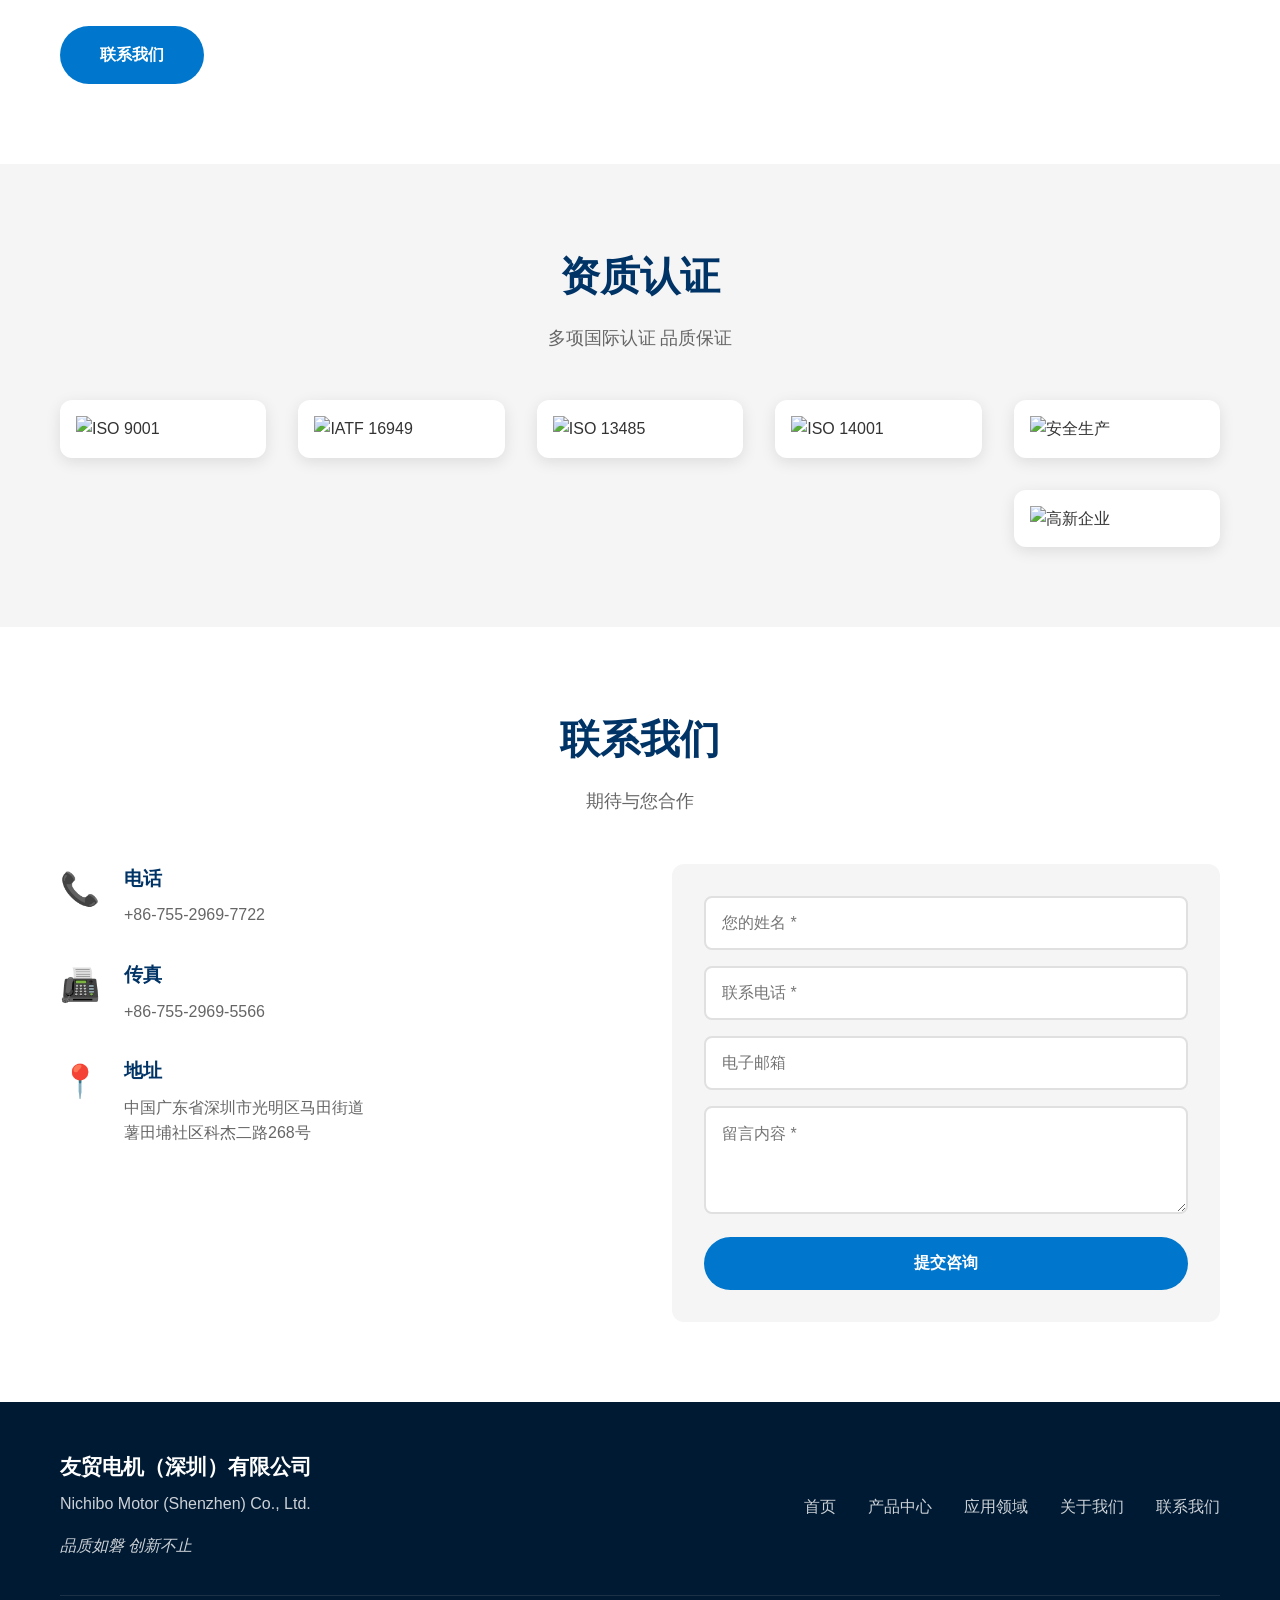
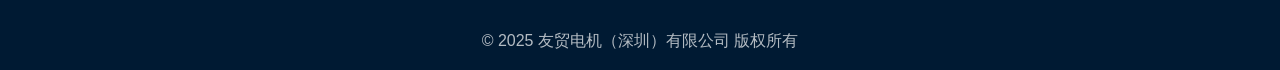
==== commit d1fad140: "Fix parallax: show image at top, slide up and hide on scroll" ====
--- a/index.html
+++ b/index.html
@@ -5,7 +5,7 @@
     <meta name="viewport" content="width=device-width, initial-scale=1.0">
     <title>友贸电机（深圳）有限公司 - 专业电机制造商</title>
     <link rel="icon" href="data:,">
-    <link rel="stylesheet" href="style.css?v=4">
+    <link rel="stylesheet" href="style.css?v=5">
 </head>
 <body>
     <!-- 顶部导航 -->
@@ -306,6 +306,6 @@
         </div>
     </footer>
 
-    <script src="script.js?v=4"></script>
+    <script src="script.js?v=5"></script>
 </body>
 </html>
--- a/style.css
+++ b/style.css
@@ -881,3 +881,7 @@
 .advantages-overlay {
     display: none;
 }
+/* 覆盖重复规则 */
+.advantages-background {
+    top: 0 !important;
+}
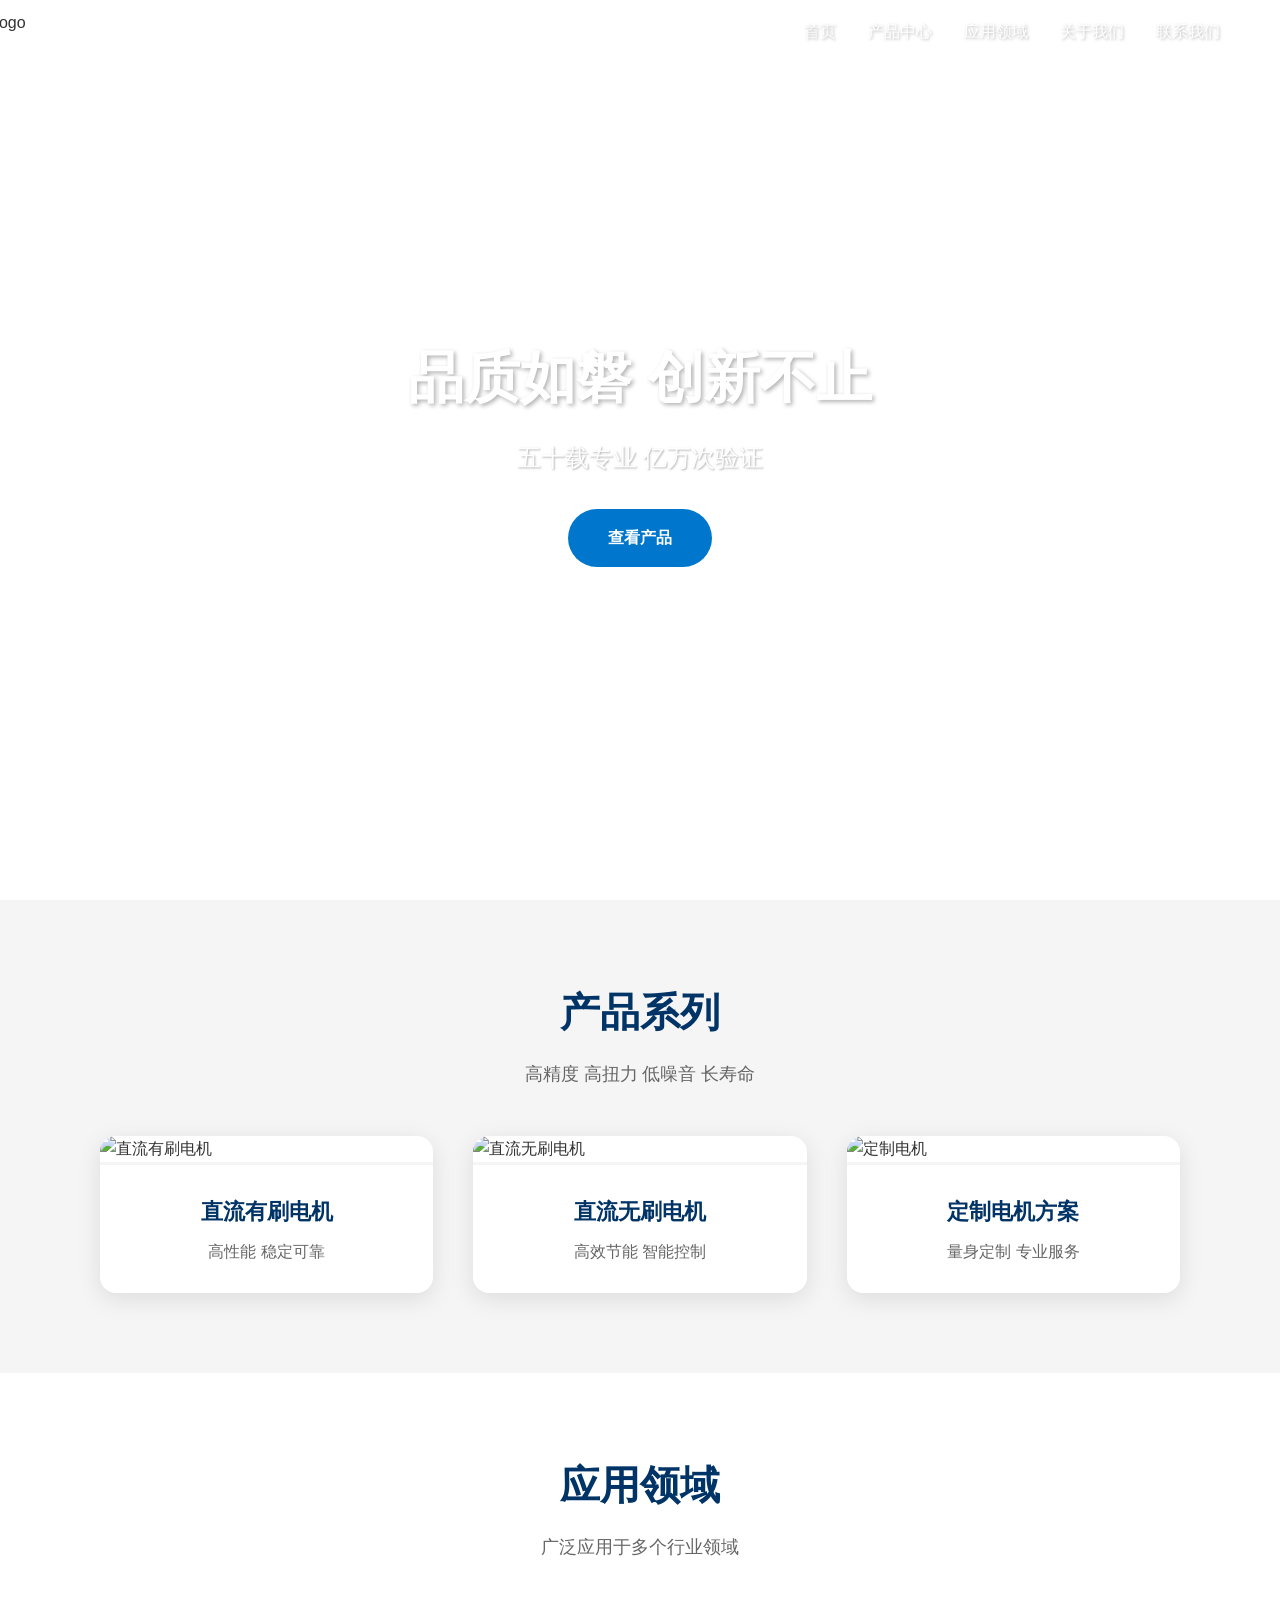
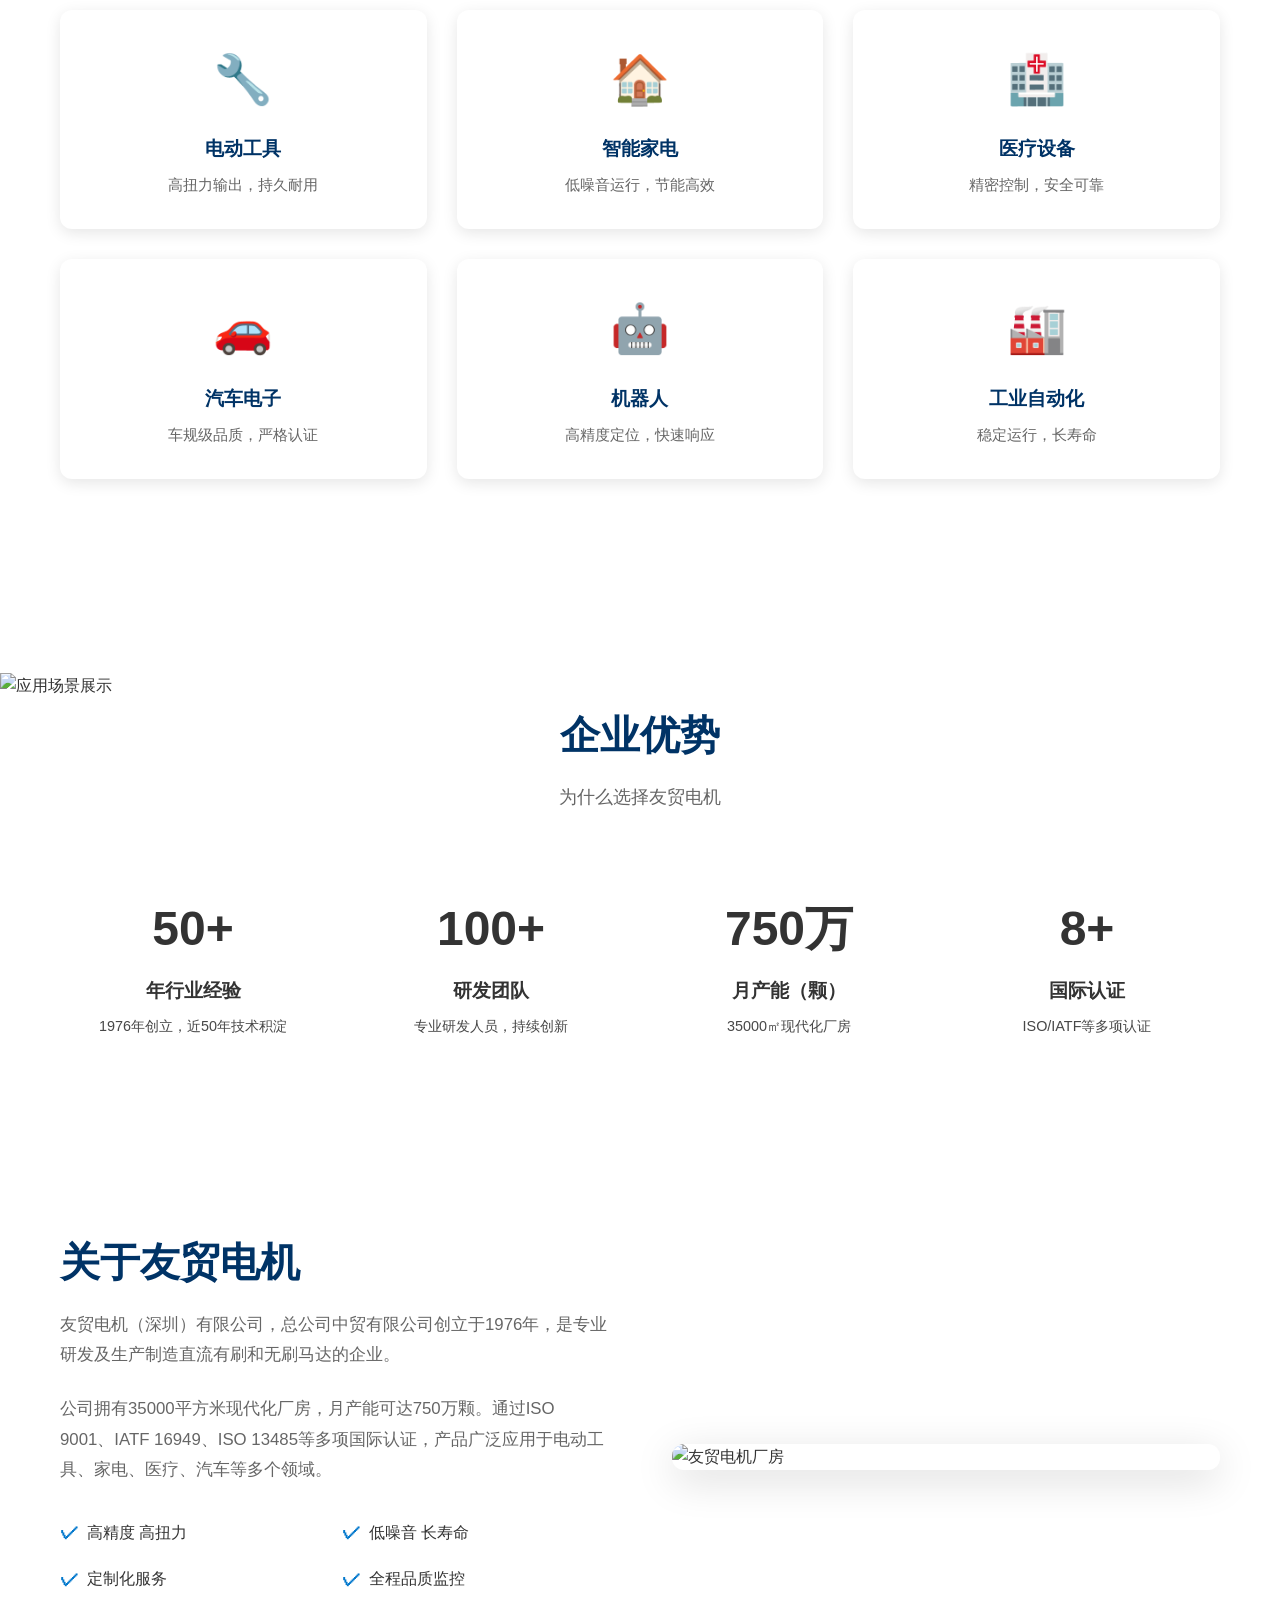
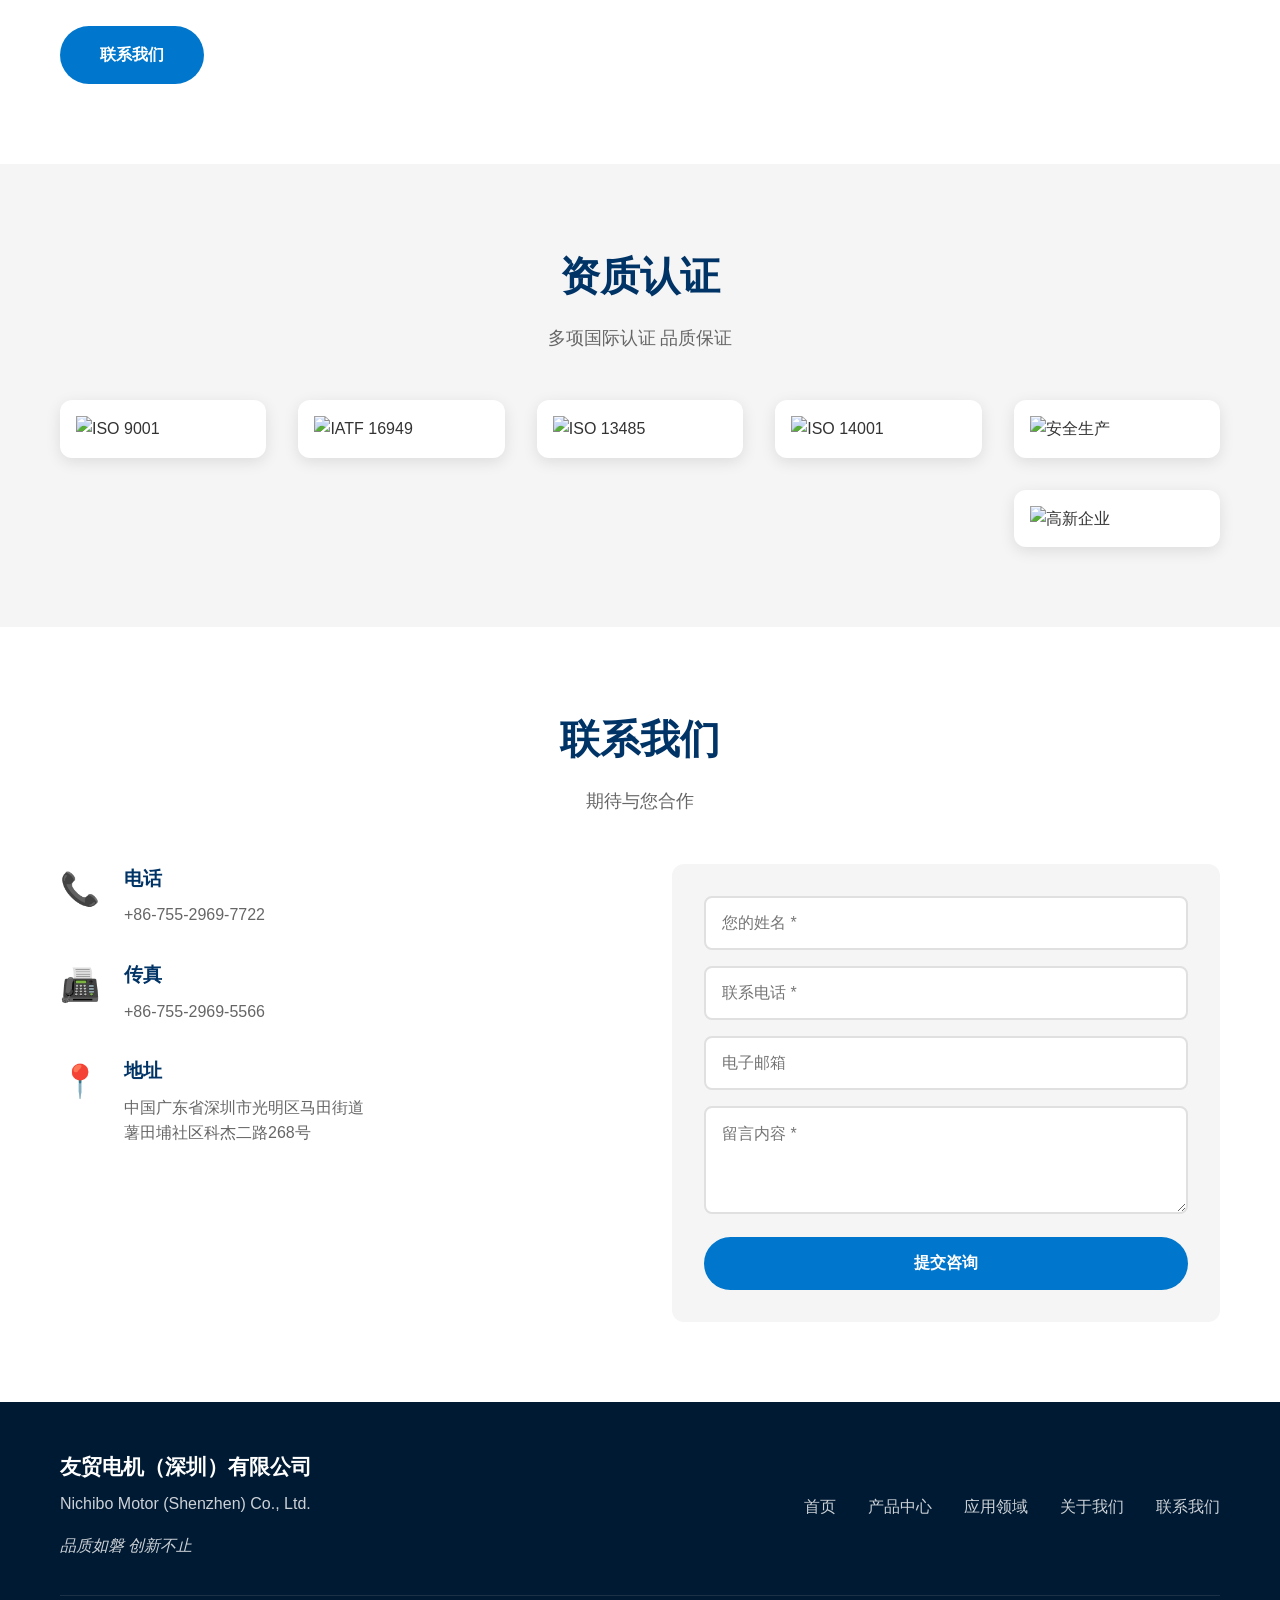
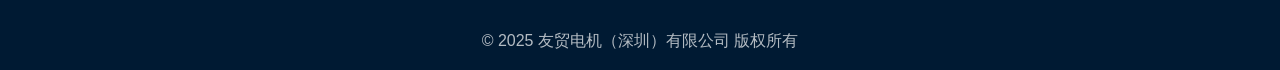
==== commit c30ff9c6: "Move image down 50px from top" ====
--- a/index.html
+++ b/index.html
@@ -5,7 +5,7 @@
     <meta name="viewport" content="width=device-width, initial-scale=1.0">
     <title>友贸电机（深圳）有限公司 - 专业电机制造商</title>
     <link rel="icon" href="data:,">
-    <link rel="stylesheet" href="style.css?v=5">
+    <link rel="stylesheet" href="style.css?v=6">
 </head>
 <body>
     <!-- 顶部导航 -->
@@ -306,6 +306,6 @@
         </div>
     </footer>
 
-    <script src="script.js?v=5"></script>
+    <script src="script.js?v=6"></script>
 </body>
 </html>
--- a/style.css
+++ b/style.css
@@ -885,3 +885,8 @@
 .advantages-background {
     top: 0 !important;
 }
+
+/* 调整照片位置向下移动 */
+.advantages-background {
+    top: 50px !important;
+}
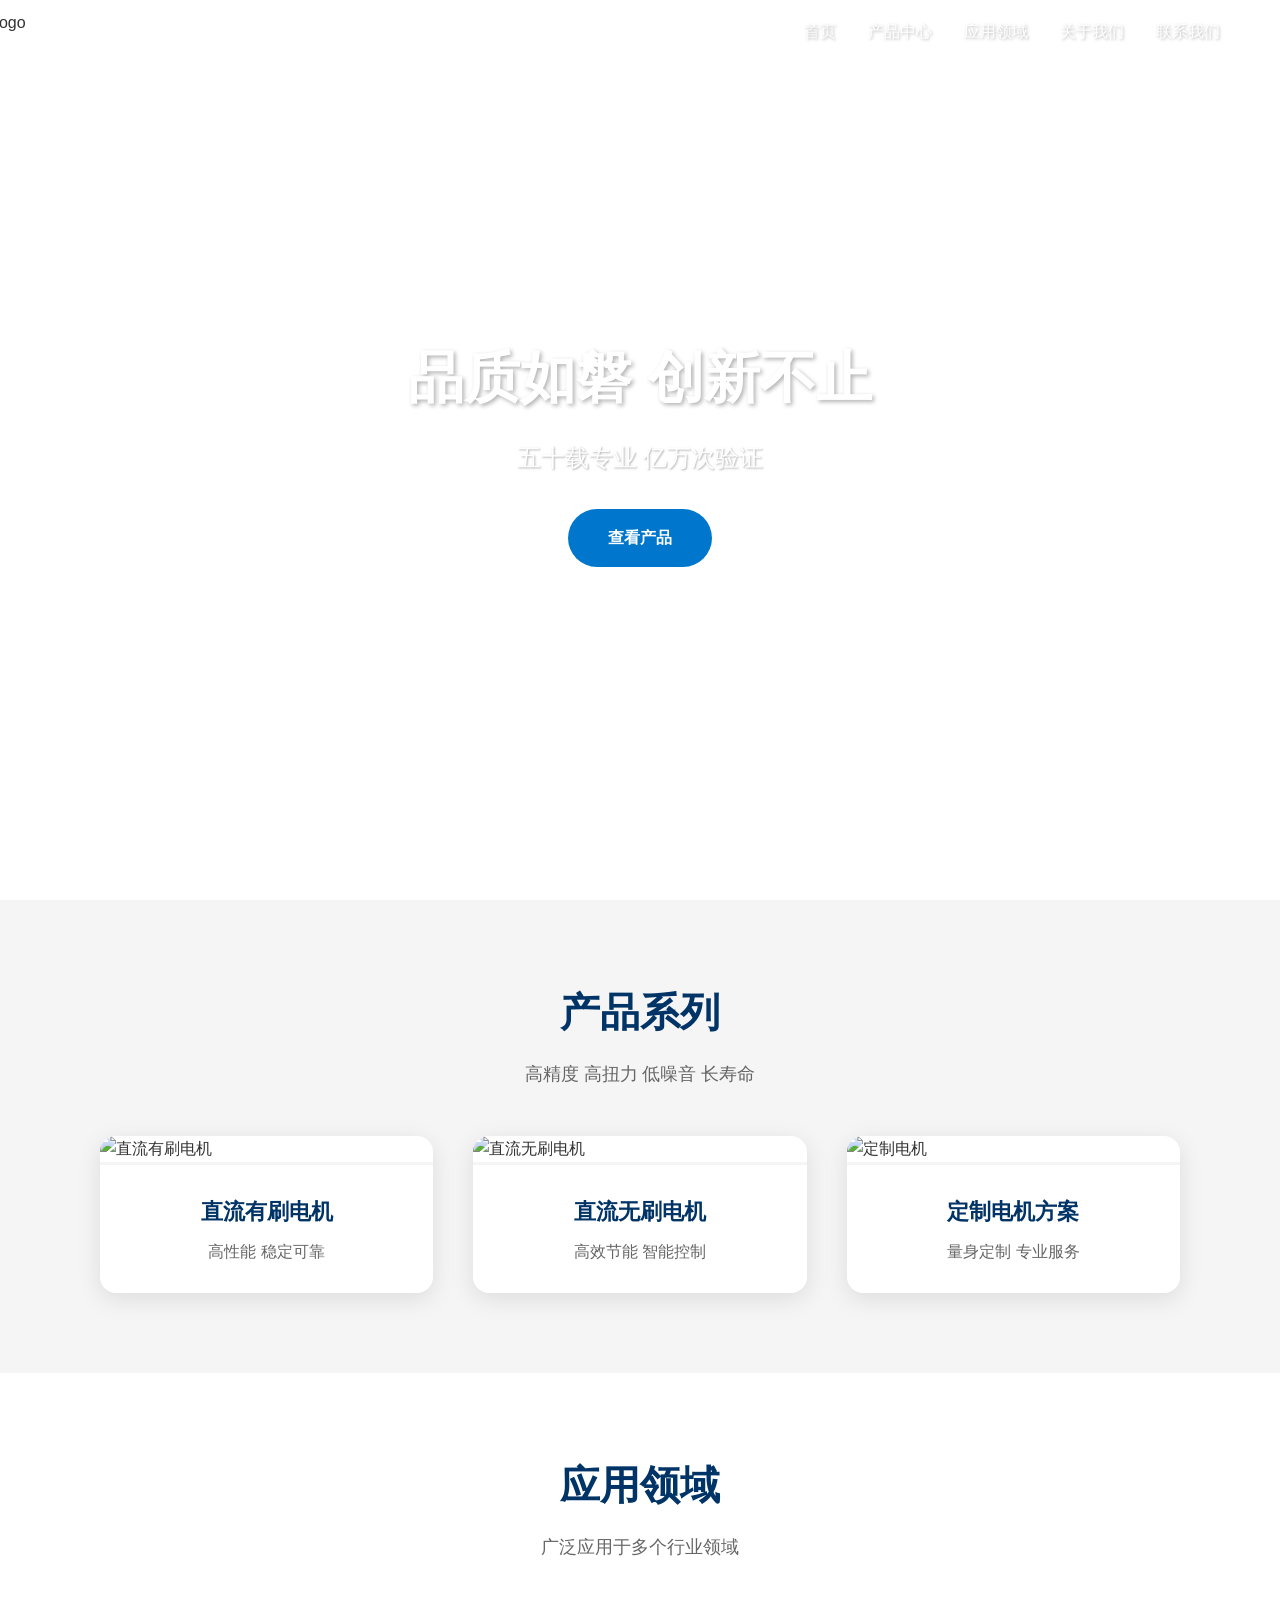
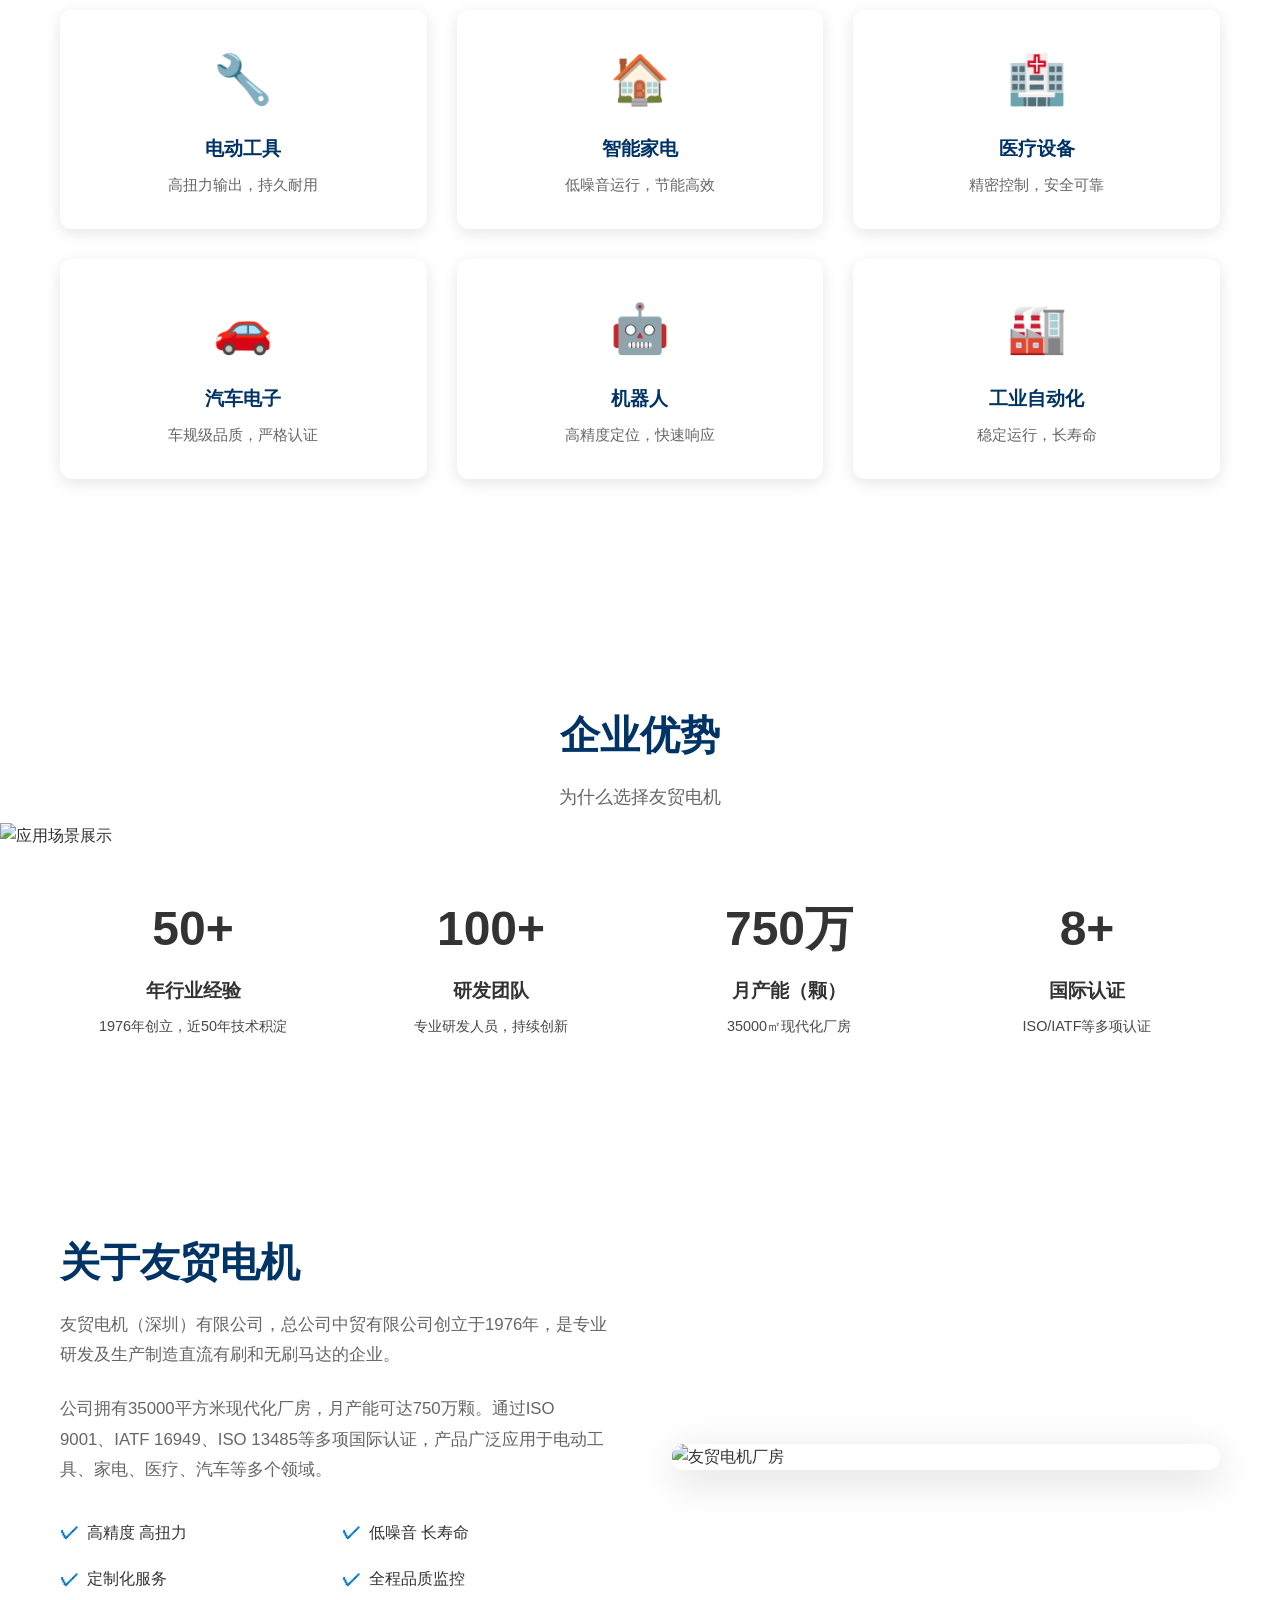
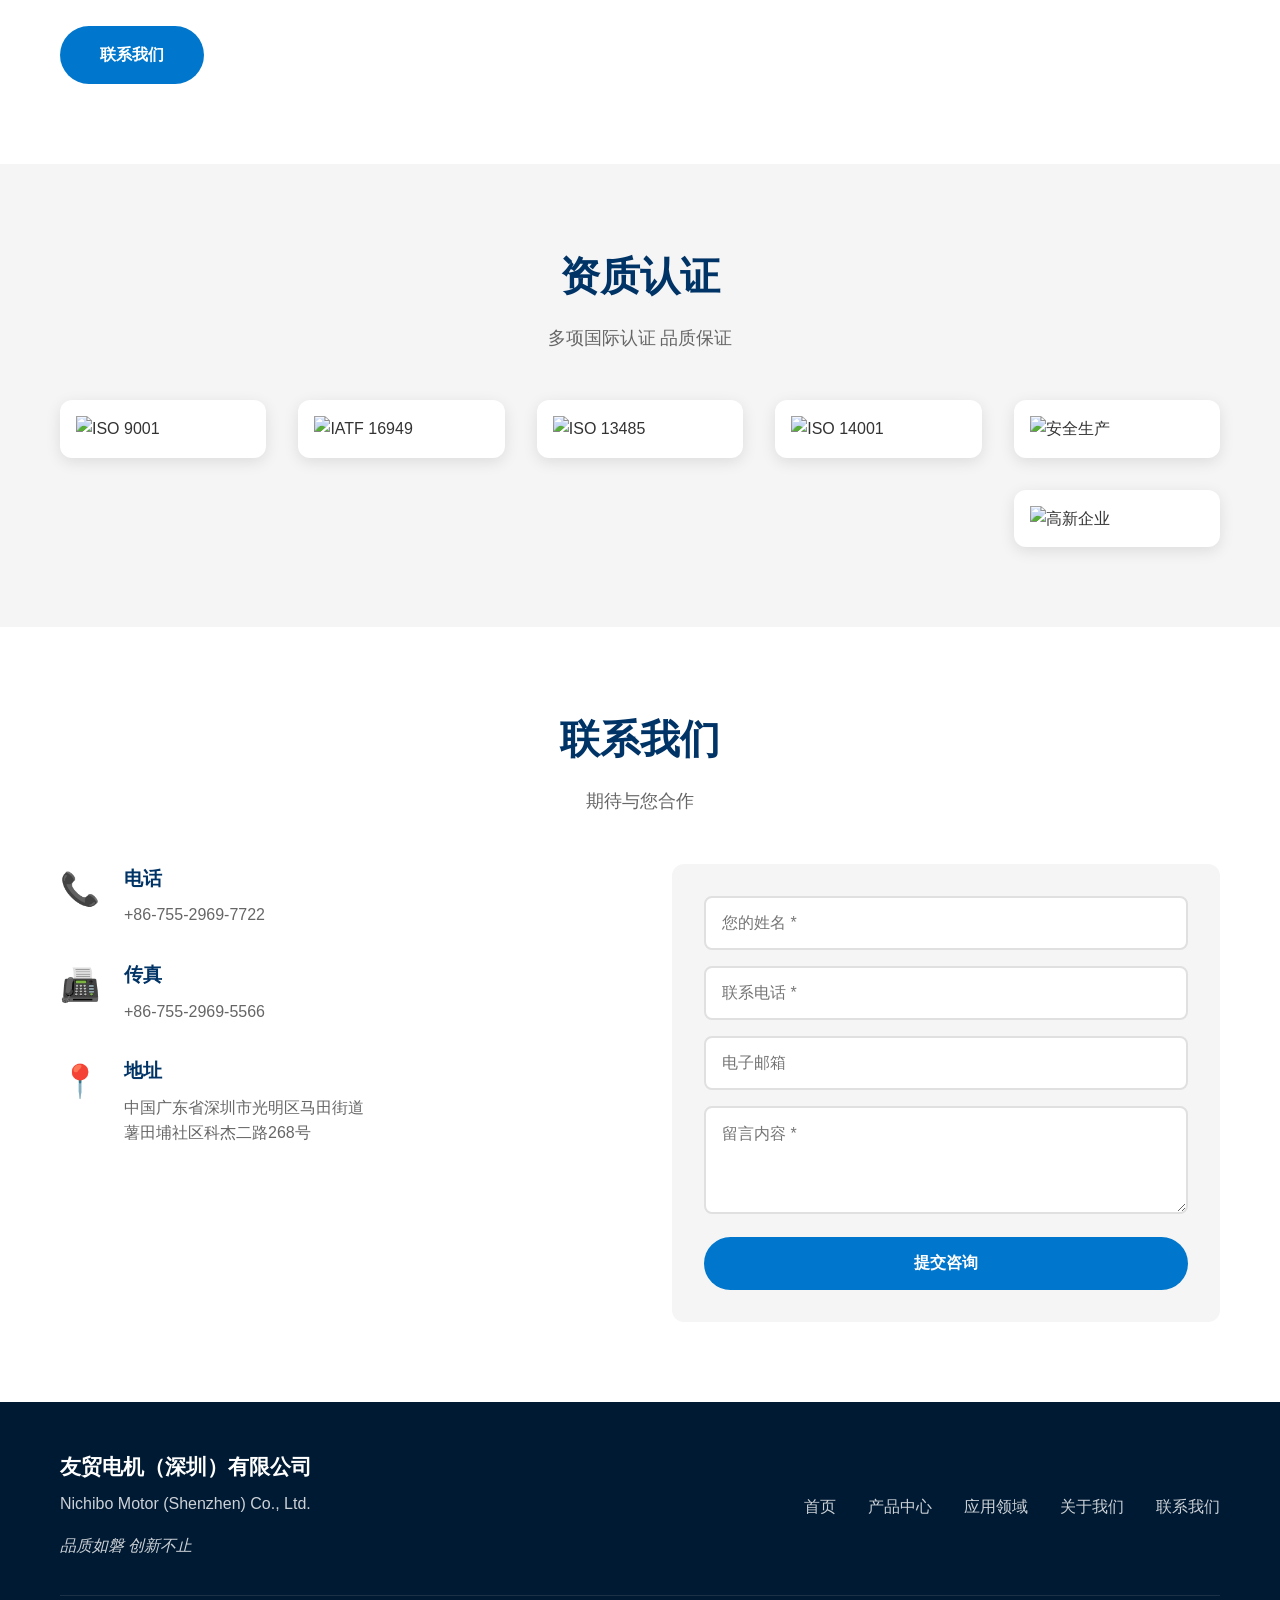
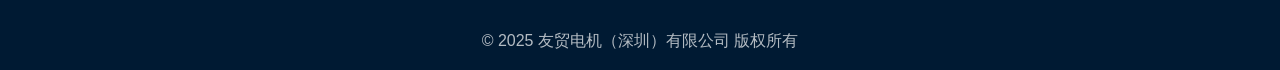
==== commit db7a8bbc: "Move image down additional 150px (total 200px)" ====
--- a/index.html
+++ b/index.html
@@ -5,7 +5,7 @@
     <meta name="viewport" content="width=device-width, initial-scale=1.0">
     <title>友贸电机（深圳）有限公司 - 专业电机制造商</title>
     <link rel="icon" href="data:,">
-    <link rel="stylesheet" href="style.css?v=6">
+    <link rel="stylesheet" href="style.css?v=7">
 </head>
 <body>
     <!-- 顶部导航 -->
@@ -306,6 +306,6 @@
         </div>
     </footer>
 
-    <script src="script.js?v=6"></script>
+    <script src="script.js?v=7"></script>
 </body>
 </html>
--- a/style.css
+++ b/style.css
@@ -888,5 +888,5 @@
 
 /* 调整照片位置向下移动 */
 .advantages-background {
-    top: 50px !important;
-}
+    top: 200px !important;
+}
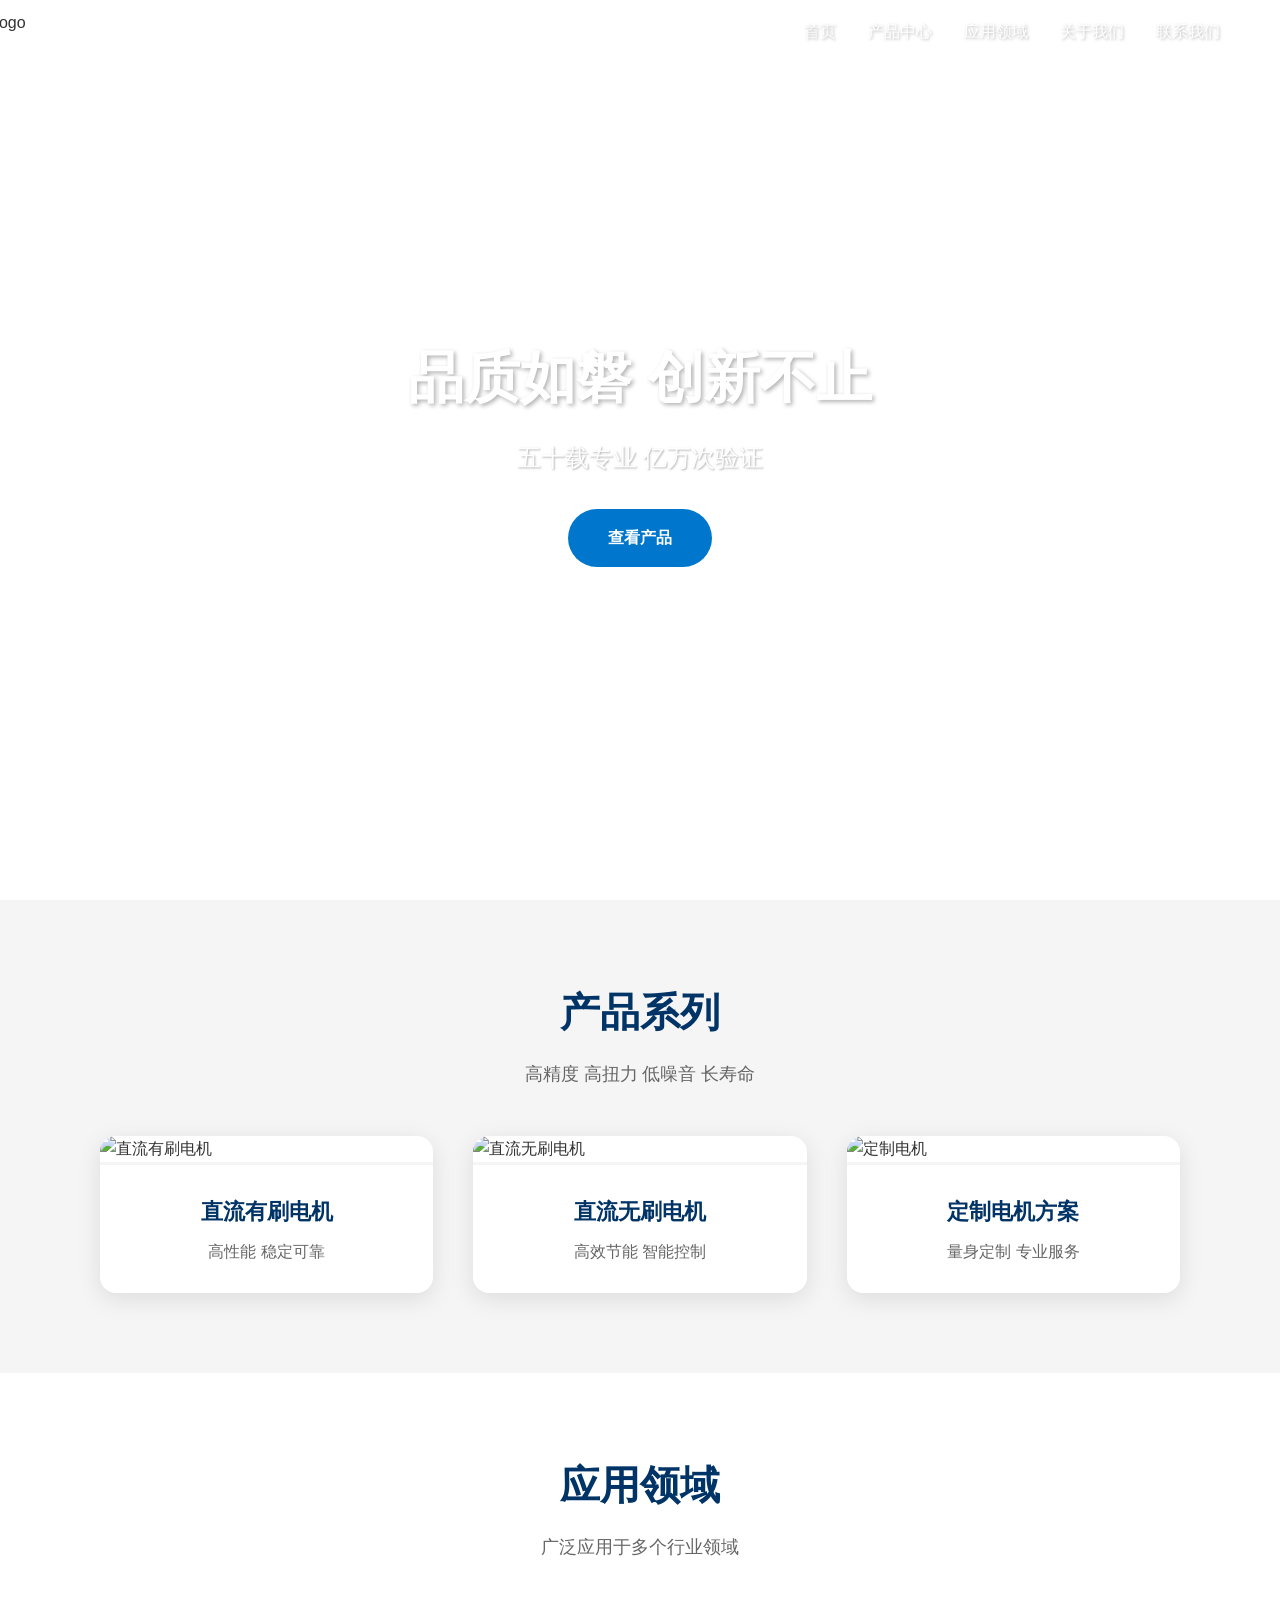
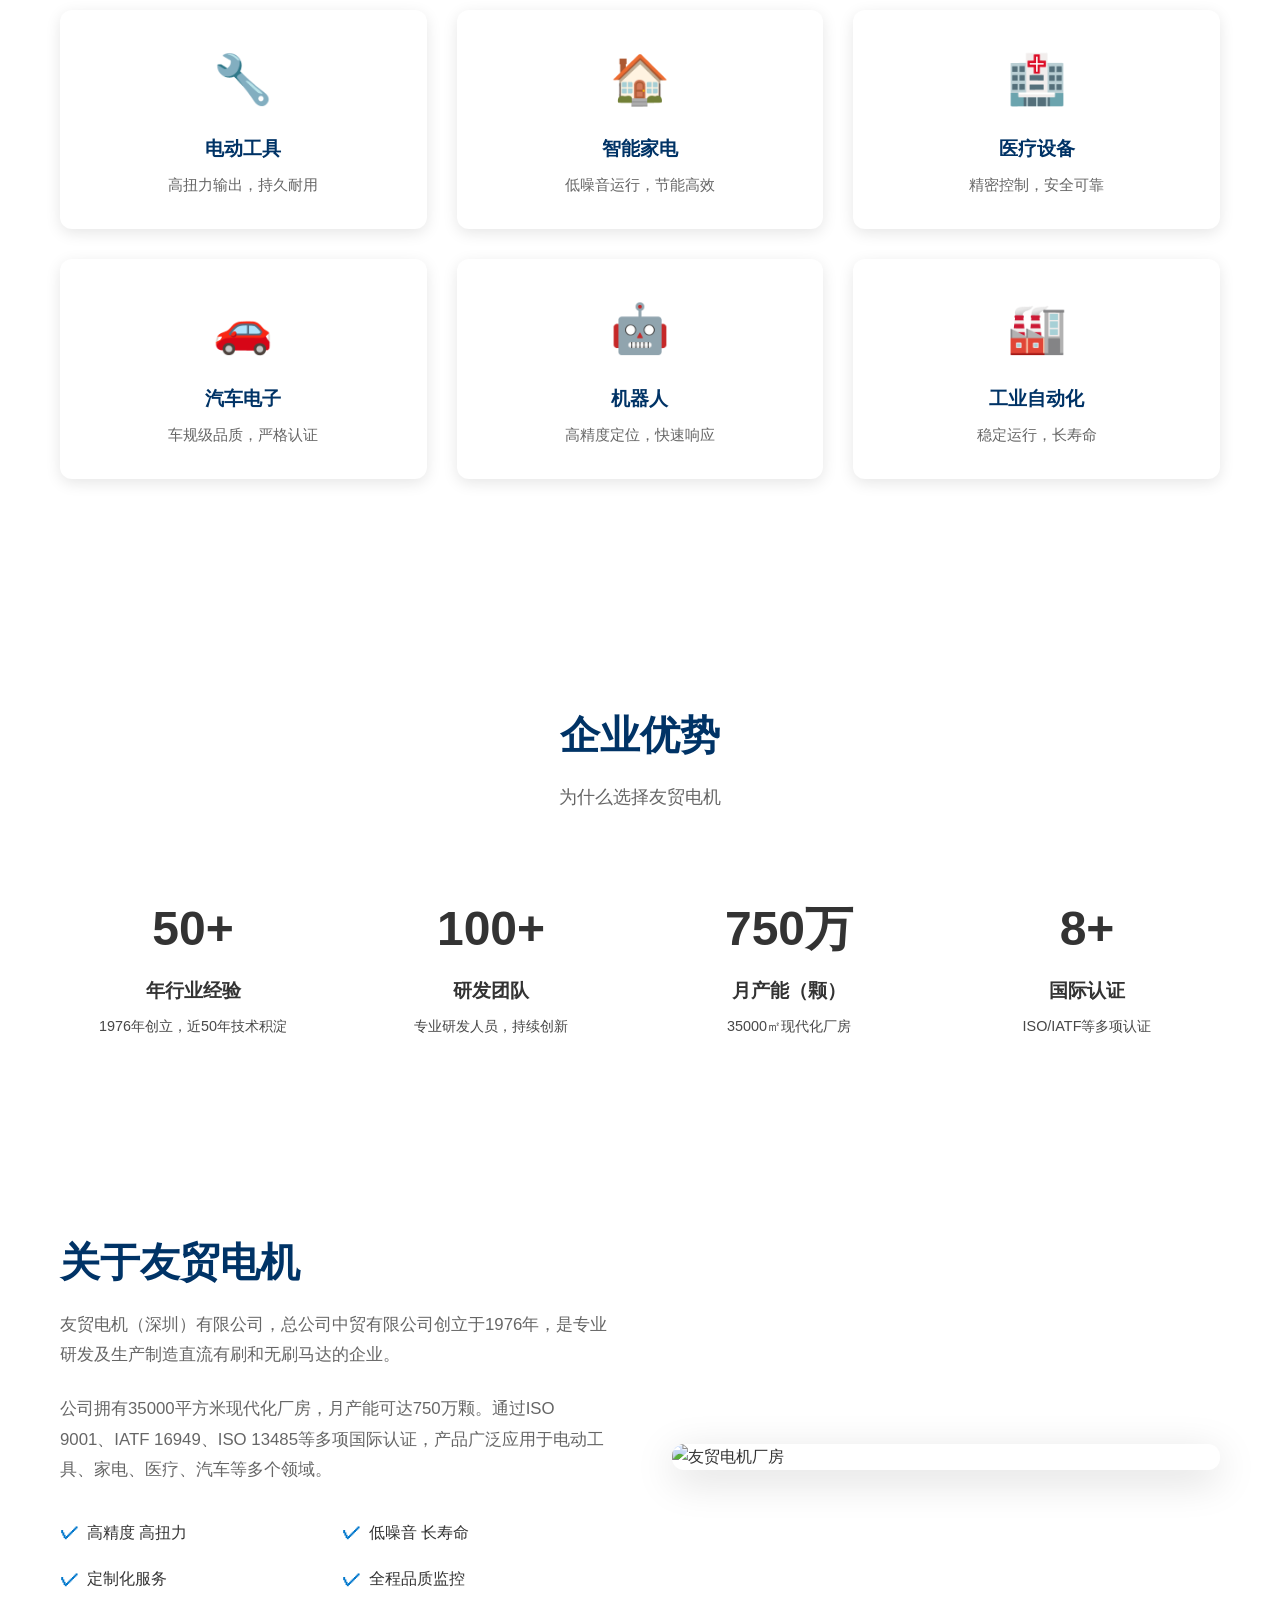
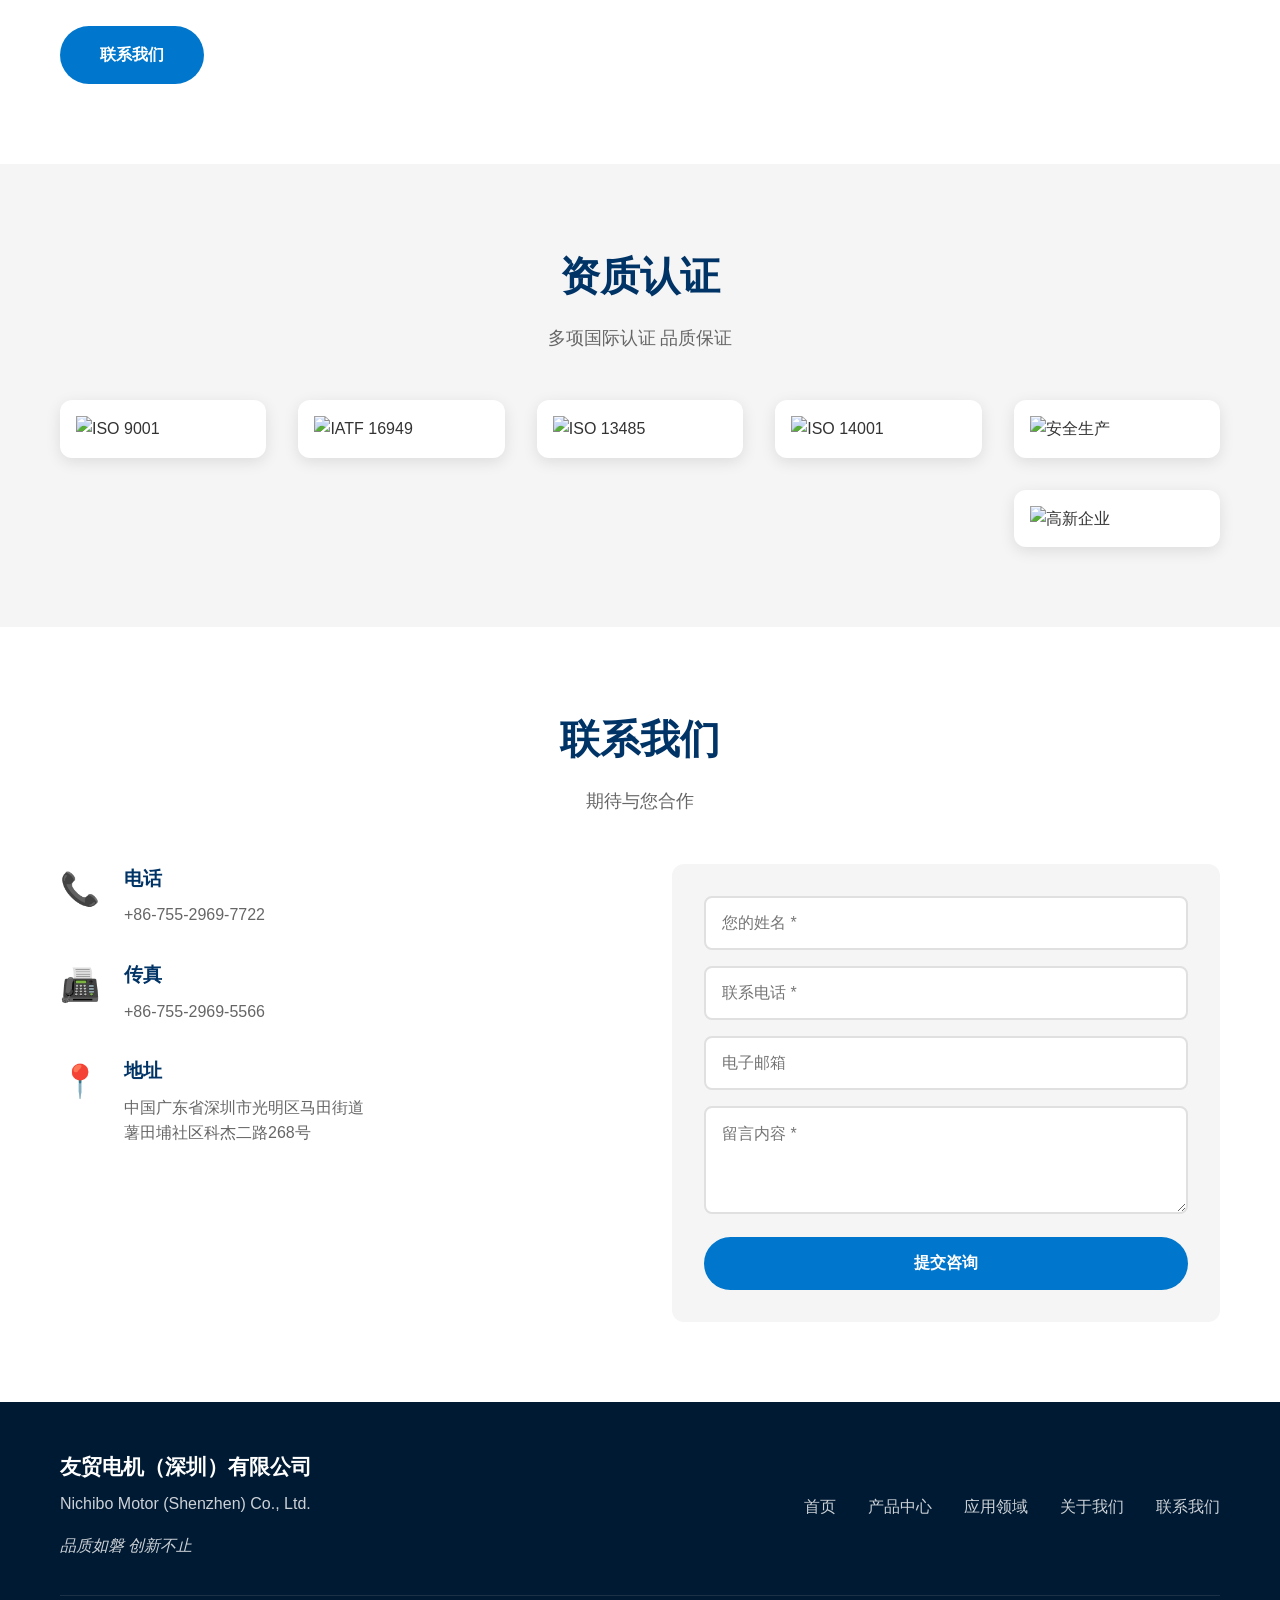
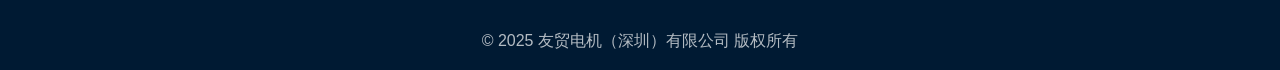
==== commit 3270fd7c: "Expand background image width by 20%, ensure advantages content displays above background" ====
--- a/index.html
+++ b/index.html
@@ -5,7 +5,7 @@
     <meta name="viewport" content="width=device-width, initial-scale=1.0">
     <title>友贸电机（深圳）有限公司 - 专业电机制造商</title>
     <link rel="icon" href="data:,">
-    <link rel="stylesheet" href="style.css?v=7">
+    <link rel="stylesheet" href="style.css?v=9">
 </head>
 <body>
     <!-- 顶部导航 -->
--- a/style.css
+++ b/style.css
@@ -886,7 +886,16 @@
     top: 0 !important;
 }
 
-/* 调整照片位置向下移动 */
+/* 调整照片位置向下移动，增加宽度 */
 .advantages-background {
     top: 200px !important;
-}
+    width: 120% !important;
+    left: -10% !important;
+    height: 600px !important;
+}
+
+
+/* 确保背景图在企业优势内容下方 */
+.advantages-background {
+    z-index: 0 !important;
+}
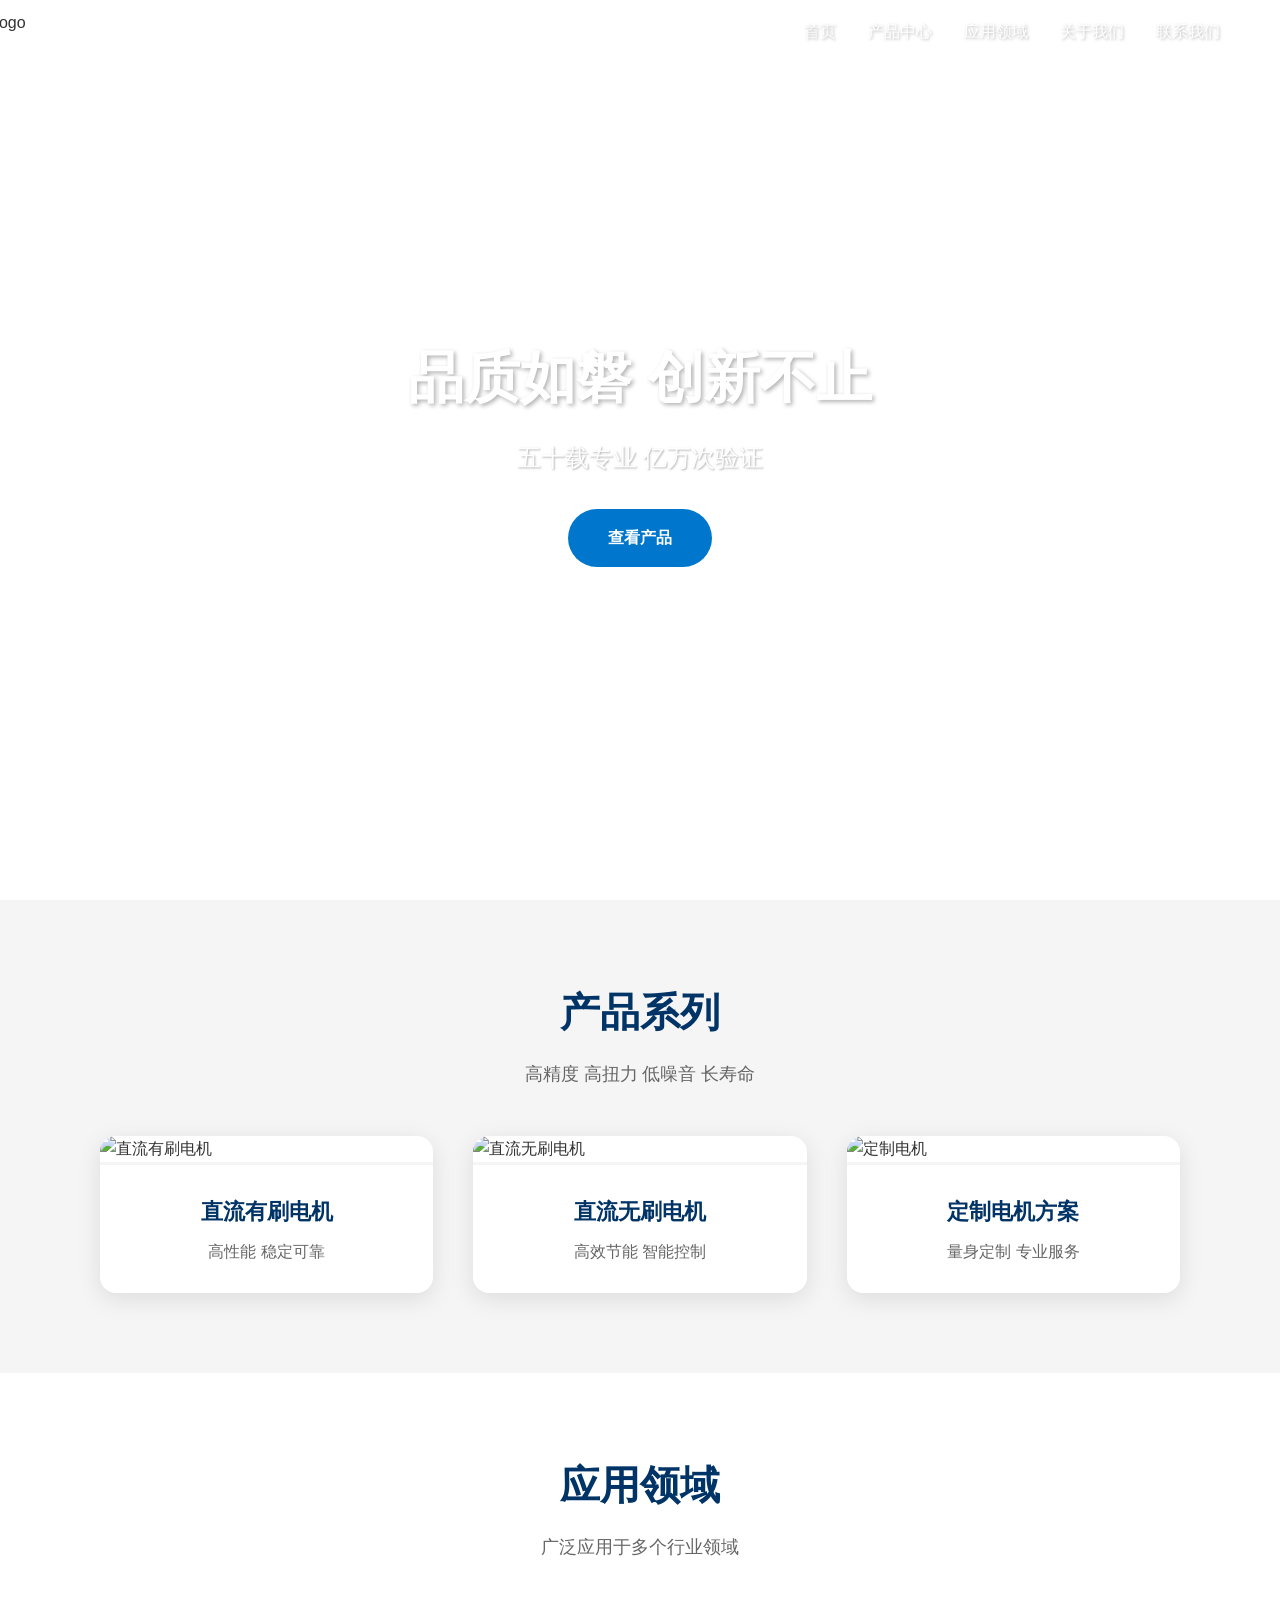
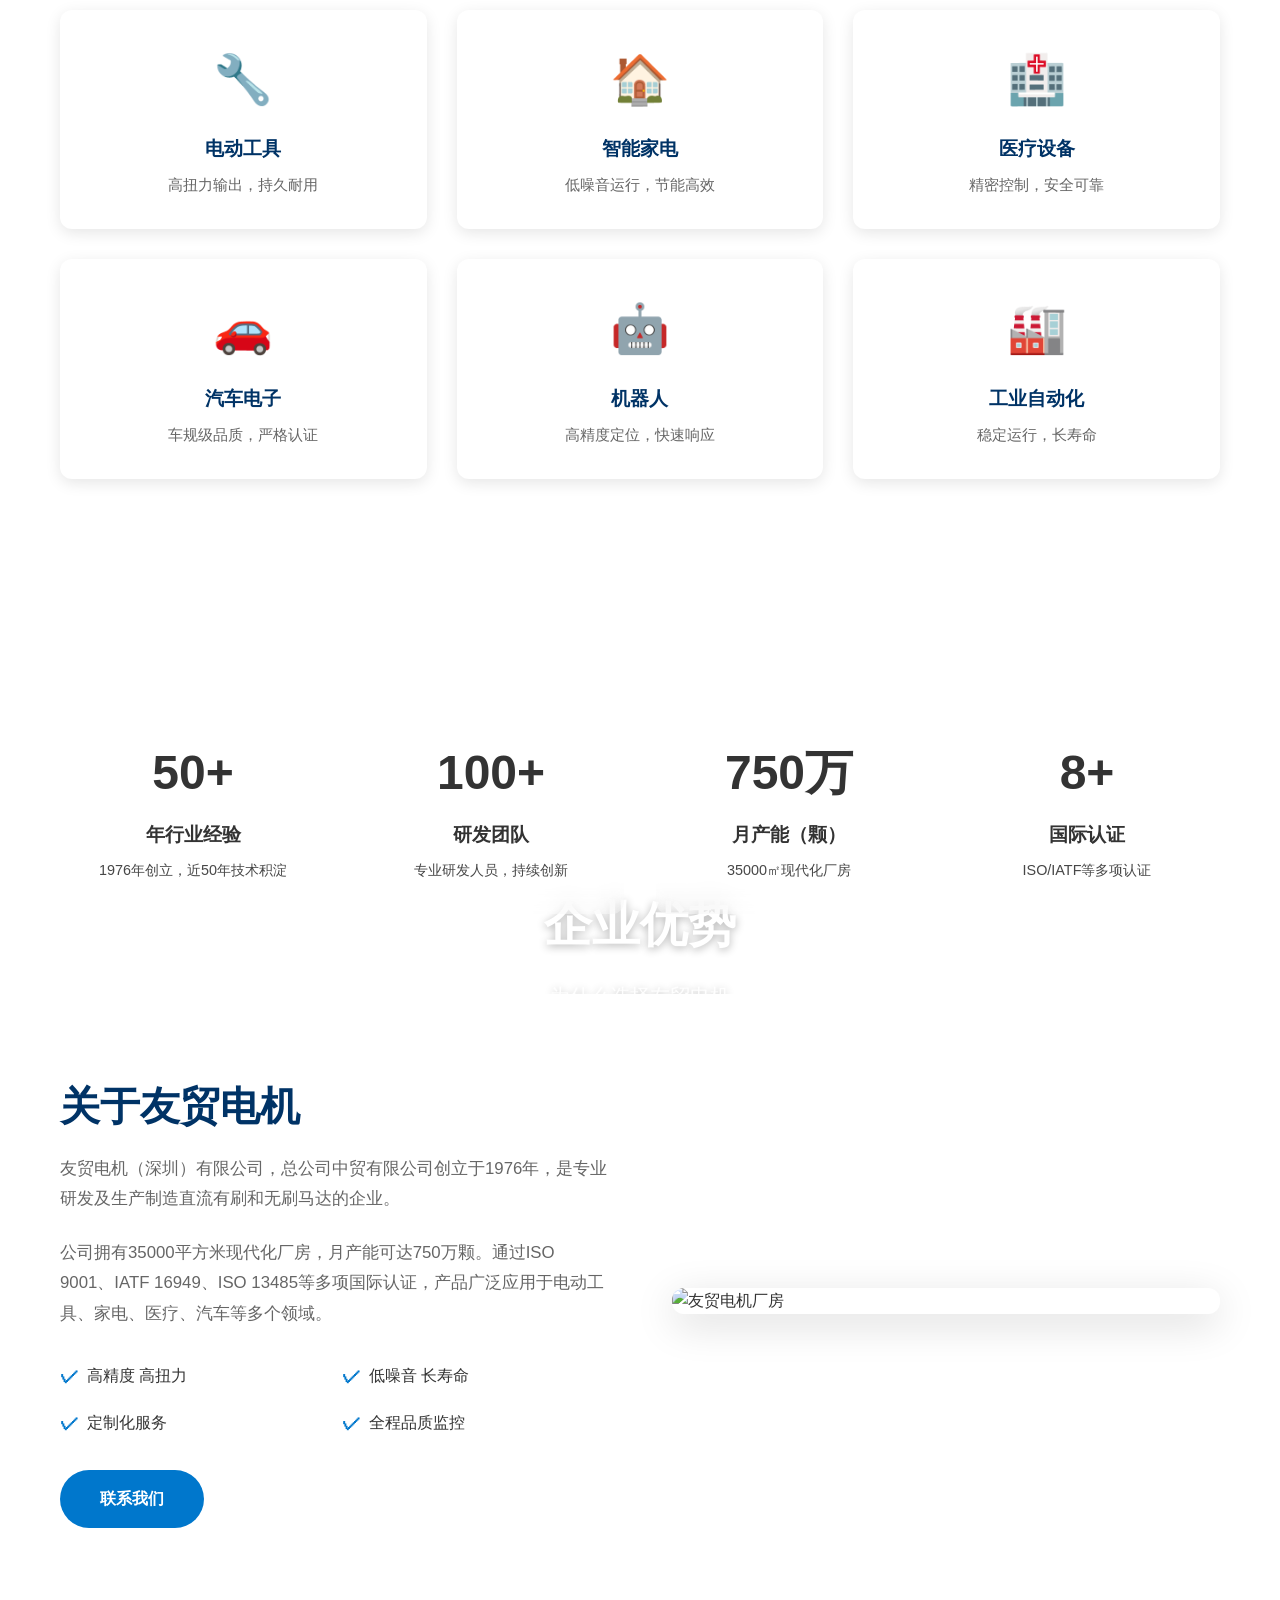
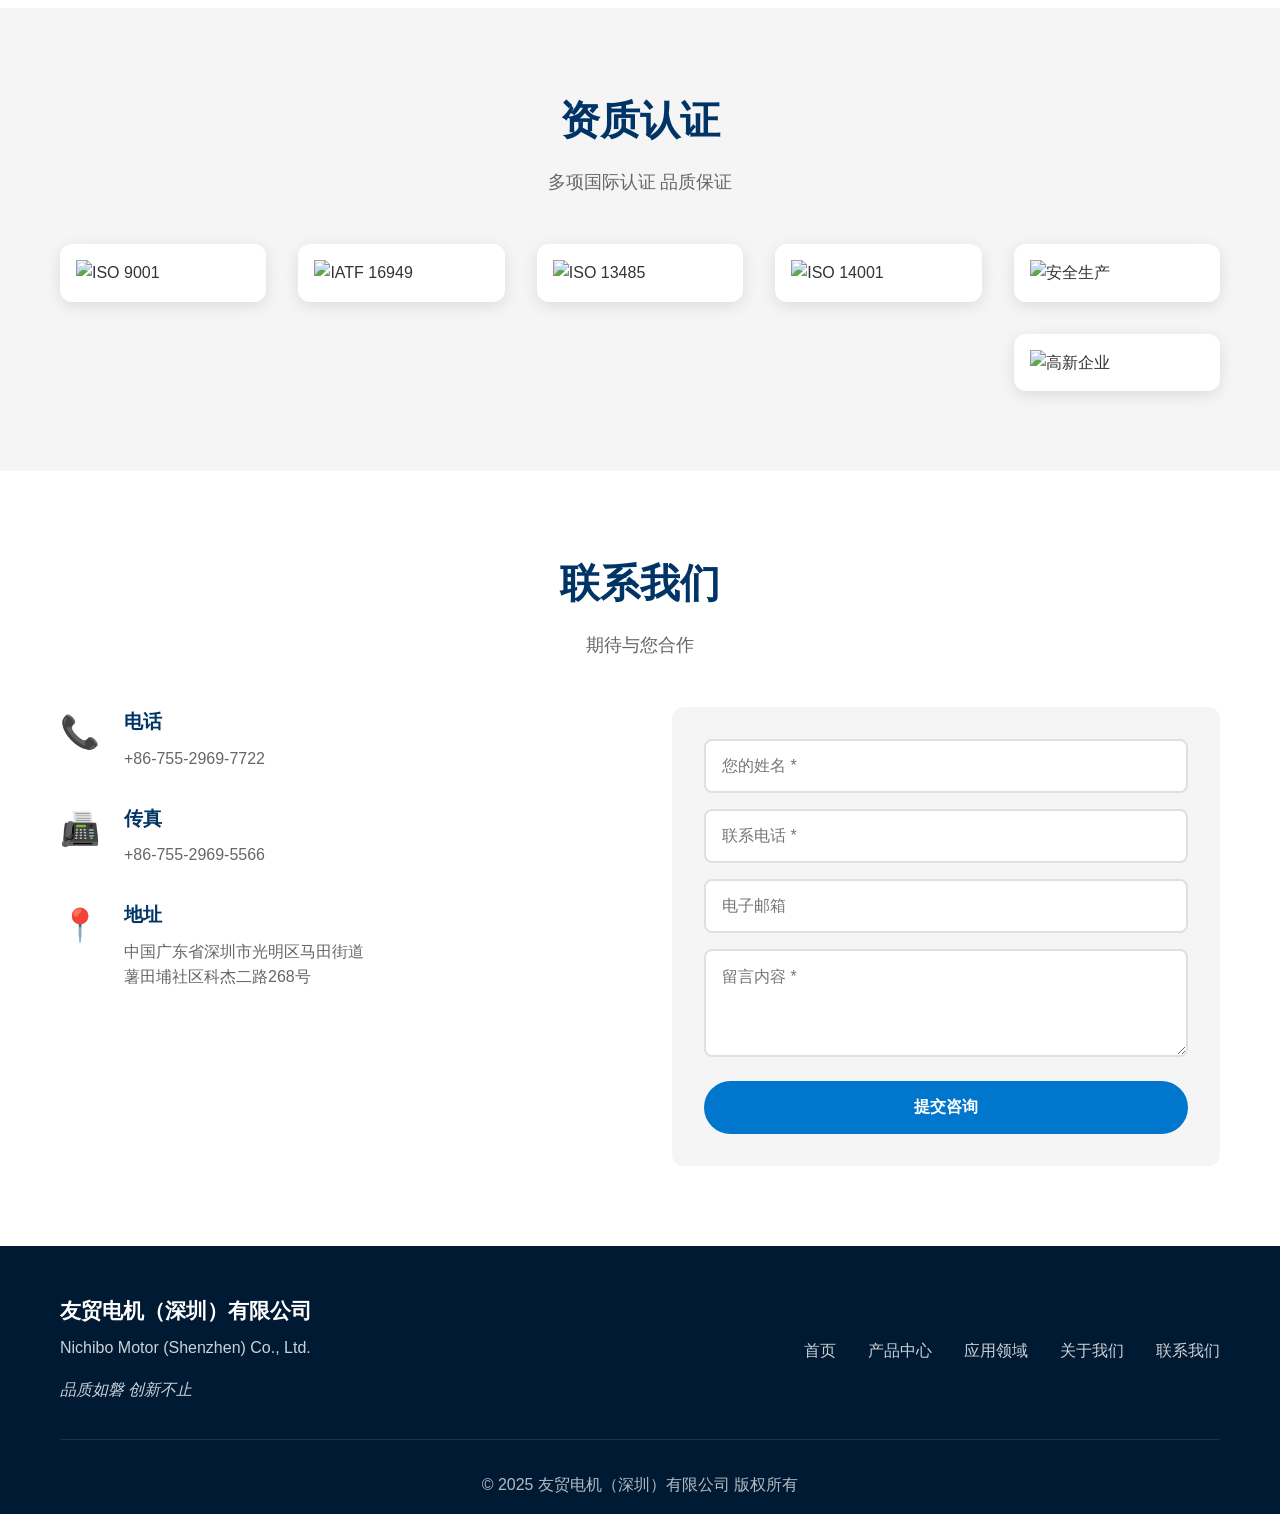
==== commit d2fad8a8: "Move section header onto background image, style with white text and shadow" ====
--- a/index.html
+++ b/index.html
@@ -5,7 +5,7 @@
     <meta name="viewport" content="width=device-width, initial-scale=1.0">
     <title>友贸电机（深圳）有限公司 - 专业电机制造商</title>
     <link rel="icon" href="data:,">
-    <link rel="stylesheet" href="style.css?v=9">
+    <link rel="stylesheet" href="style.css?v=10">
 </head>
 <body>
     <!-- 顶部导航 -->
@@ -135,12 +135,14 @@
     <section class="advantages-section">
         <div class="advantages-background">
             <img src="https://i.ibb.co/tTyDgHVD/f7d32eec450d.jpg" alt="应用场景展示" class="showcase-image">
+            <div class="background-content">
+                <div class="section-header">
+                    <h2 class="section-title">企业优势</h2>
+                    <p class="section-desc">为什么选择友贸电机</p>
+                </div>
+            </div>
         </div>
         <div class="container" style="position: relative; z-index: 2;">
-            <div class="section-header">
-                <h2 class="section-title">企业优势</h2>
-                <p class="section-desc">为什么选择友贸电机</p>
-            </div>
             <div class="advantages-grid">
                 <div class="advantage-item">
                     <div class="advantage-number">50+</div>
--- a/style.css
+++ b/style.css
@@ -888,10 +888,10 @@
 
 /* 调整照片位置向下移动，增加宽度 */
 .advantages-background {
-    top: 200px !important;
+    top: 0 !important;
     width: 120% !important;
     left: -10% !important;
-    height: 600px !important;
+    height: 700px !important;
 }
 
 
@@ -899,3 +899,33 @@
 .advantages-background {
     z-index: 0 !important;
 }
+
+
+/* 背景内容（标题） */
+.background-content {
+    position: absolute;
+    top: 0;
+    left: 0;
+    width: 100%;
+    height: 100%;
+    display: flex;
+    align-items: center;
+    justify-content: center;
+    z-index: 1;
+}
+
+.background-content .section-header {
+    text-align: center;
+    color: rgba(255, 255, 255, 0.95);
+    text-shadow: 0 2px 8px rgba(0, 0, 0, 0.3);
+}
+
+.background-content .section-title {
+    color: white !important;
+    font-size: 48px !important;
+}
+
+.background-content .section-desc {
+    color: rgba(255, 255, 255, 0.9) !important;
+    font-size: 20px !important;
+}
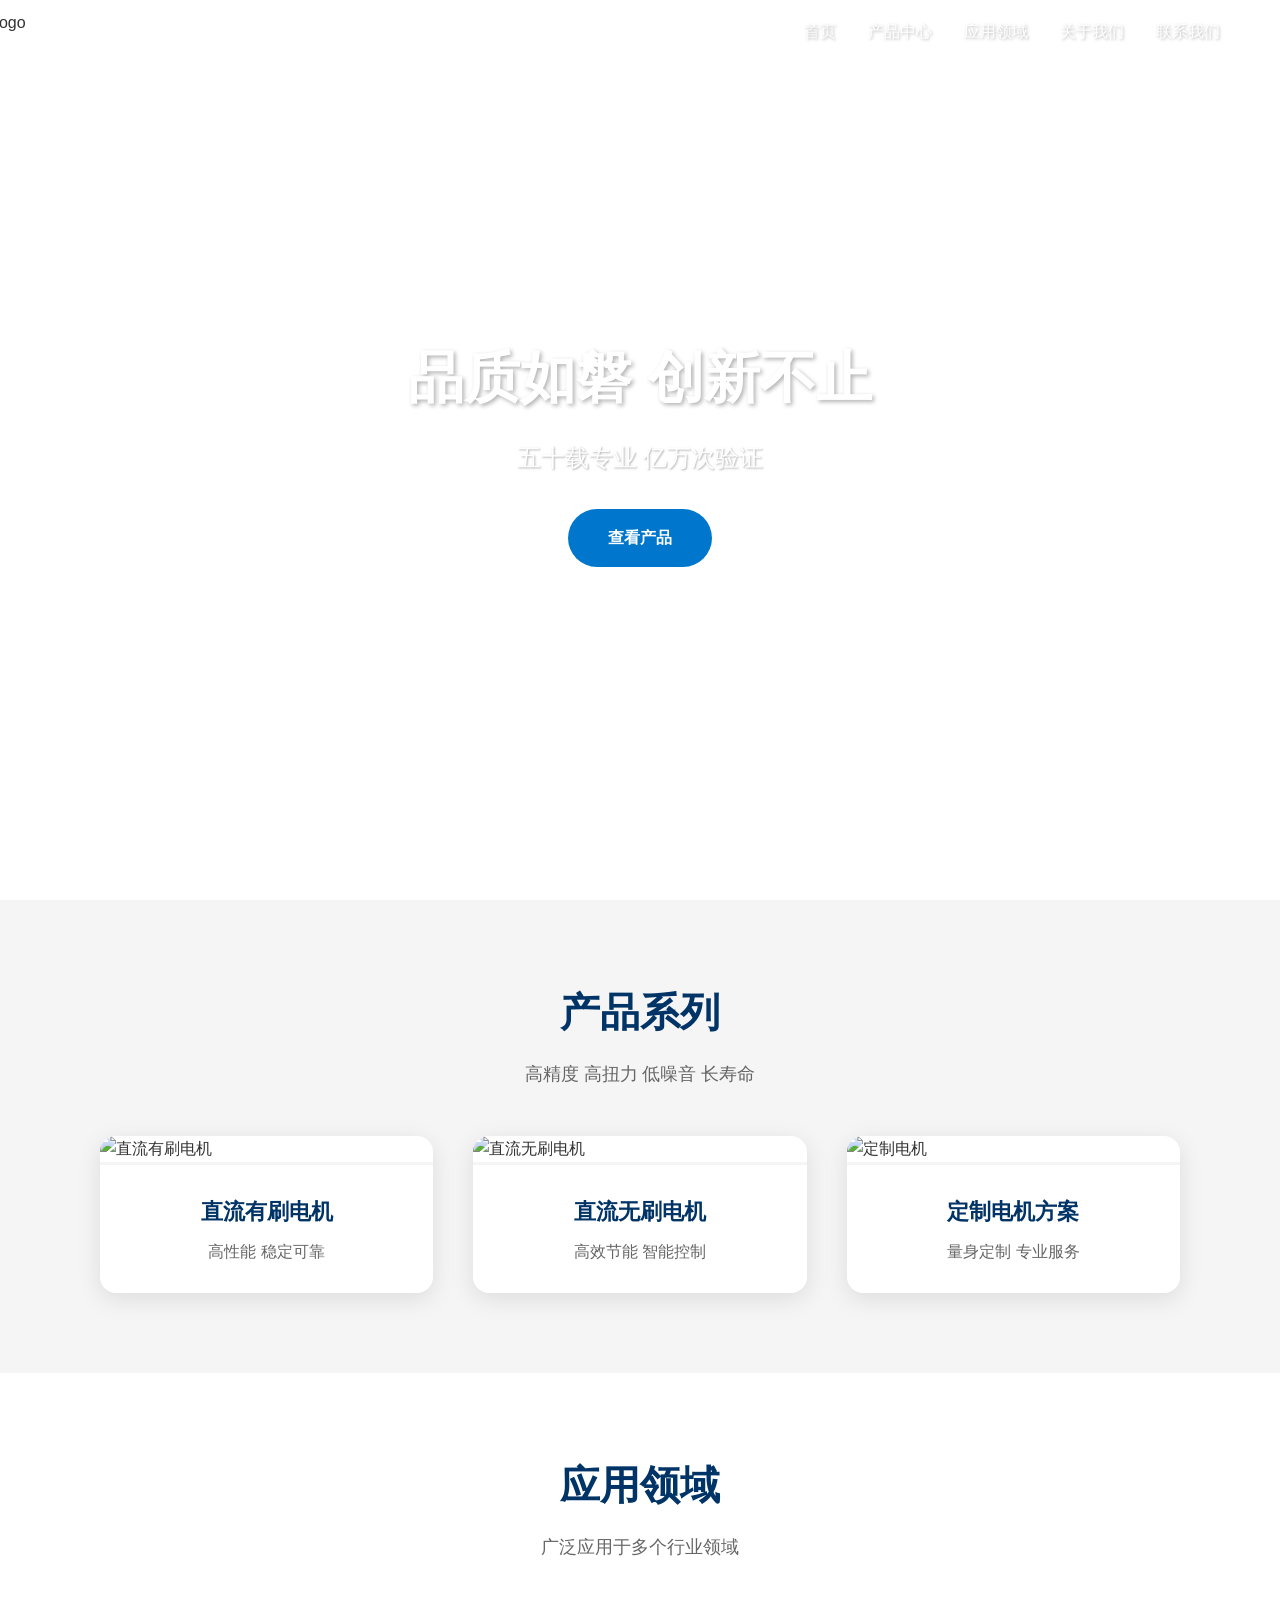
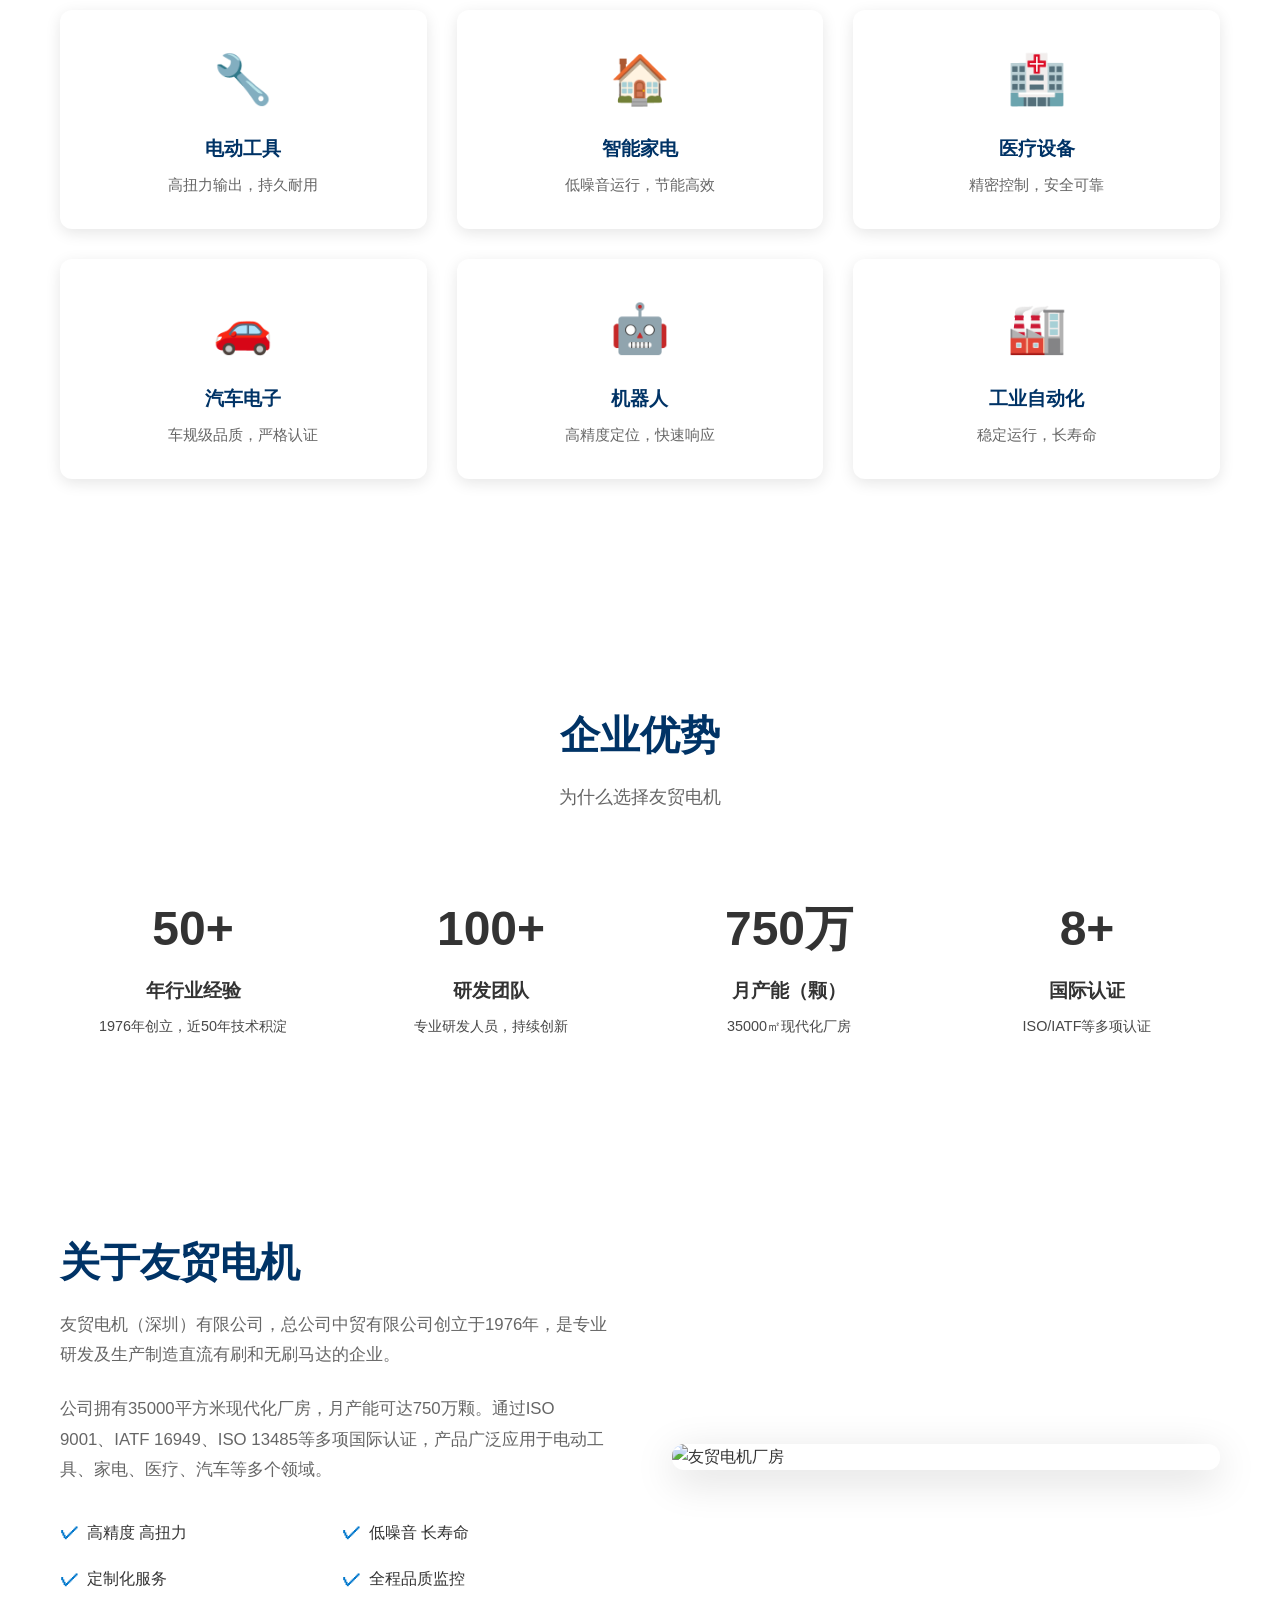
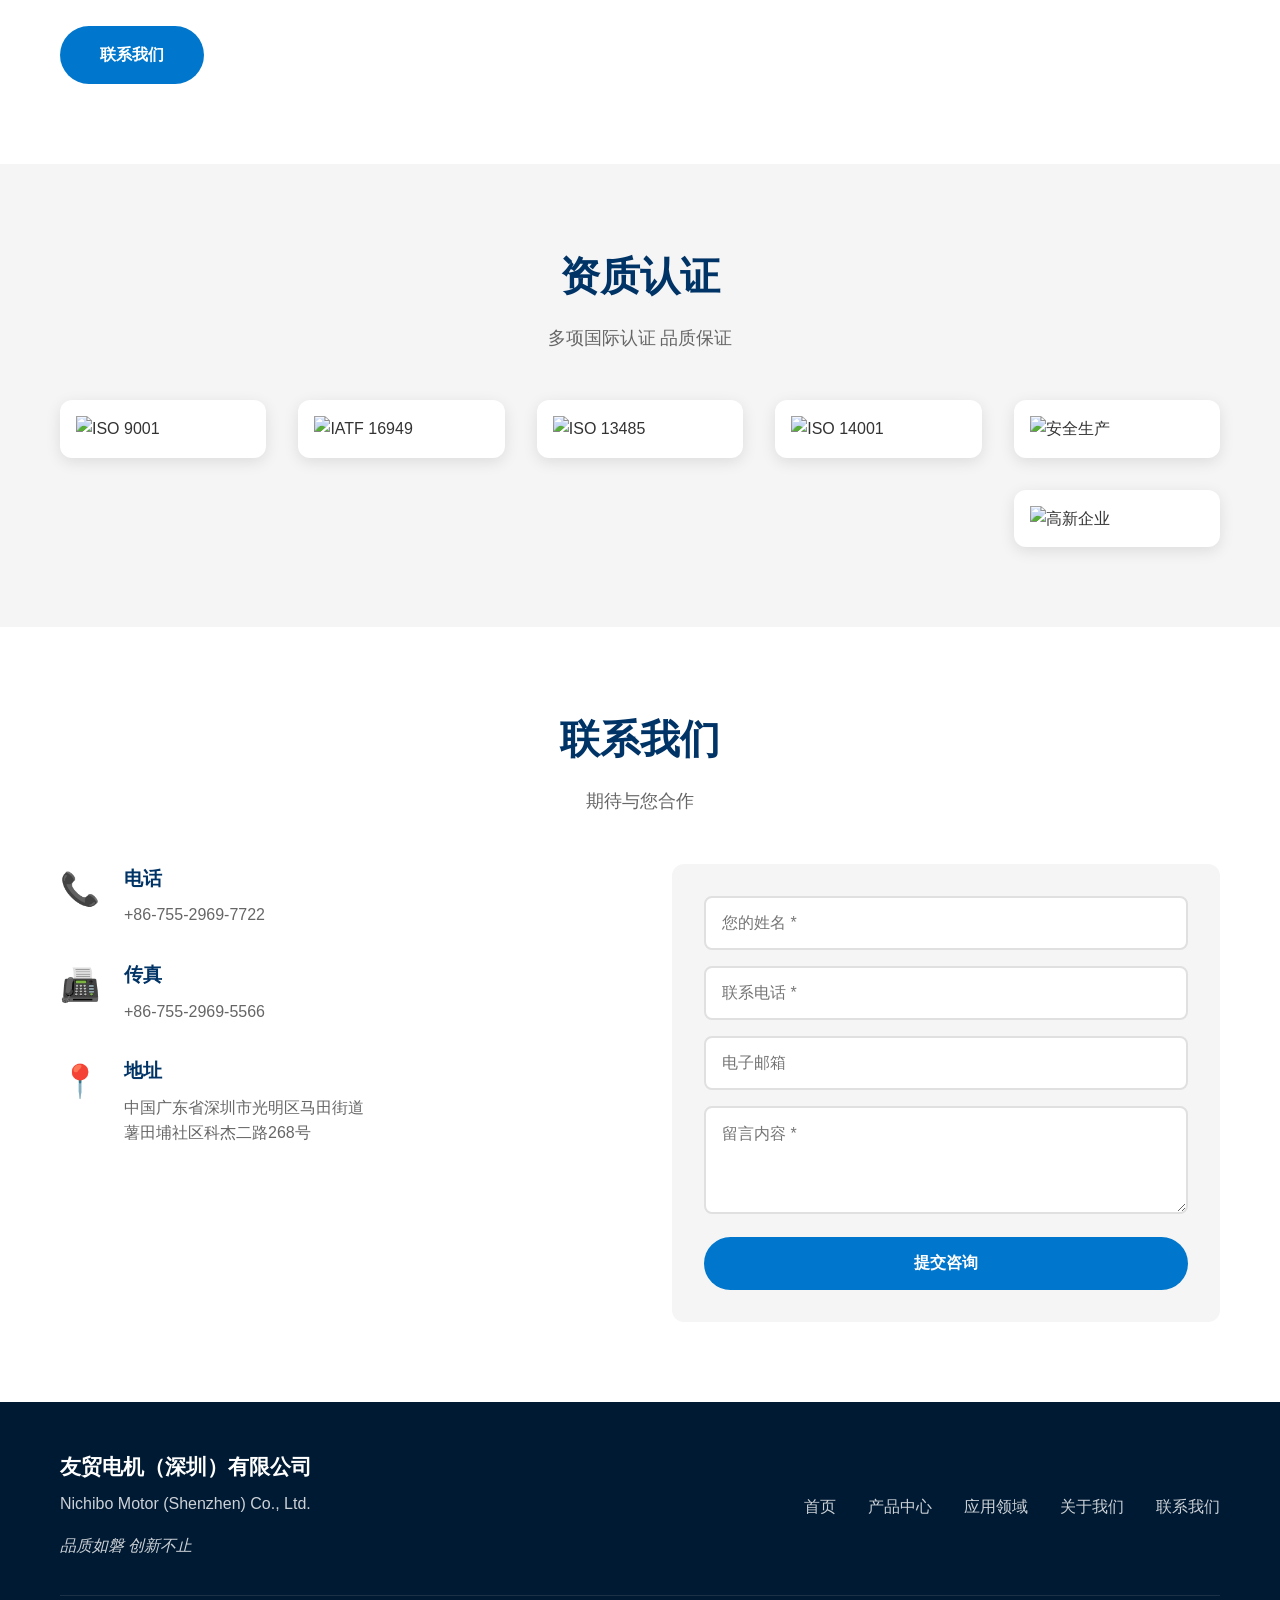
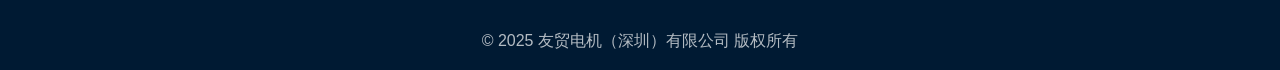
==== commit cf42e1ad: "Revert "Move section header onto background image, style with white text and shadow" This reverts co" ====
--- a/index.html
+++ b/index.html
@@ -5,7 +5,7 @@
     <meta name="viewport" content="width=device-width, initial-scale=1.0">
     <title>友贸电机（深圳）有限公司 - 专业电机制造商</title>
     <link rel="icon" href="data:,">
-    <link rel="stylesheet" href="style.css?v=10">
+    <link rel="stylesheet" href="style.css?v=9">
 </head>
 <body>
     <!-- 顶部导航 -->
@@ -135,14 +135,12 @@
     <section class="advantages-section">
         <div class="advantages-background">
             <img src="https://i.ibb.co/tTyDgHVD/f7d32eec450d.jpg" alt="应用场景展示" class="showcase-image">
-            <div class="background-content">
-                <div class="section-header">
-                    <h2 class="section-title">企业优势</h2>
-                    <p class="section-desc">为什么选择友贸电机</p>
-                </div>
-            </div>
         </div>
         <div class="container" style="position: relative; z-index: 2;">
+            <div class="section-header">
+                <h2 class="section-title">企业优势</h2>
+                <p class="section-desc">为什么选择友贸电机</p>
+            </div>
             <div class="advantages-grid">
                 <div class="advantage-item">
                     <div class="advantage-number">50+</div>
--- a/style.css
+++ b/style.css
@@ -888,10 +888,10 @@
 
 /* 调整照片位置向下移动，增加宽度 */
 .advantages-background {
-    top: 0 !important;
+    top: 200px !important;
     width: 120% !important;
     left: -10% !important;
-    height: 700px !important;
+    height: 600px !important;
 }
 
 
@@ -899,33 +899,3 @@
 .advantages-background {
     z-index: 0 !important;
 }
-
-
-/* 背景内容（标题） */
-.background-content {
-    position: absolute;
-    top: 0;
-    left: 0;
-    width: 100%;
-    height: 100%;
-    display: flex;
-    align-items: center;
-    justify-content: center;
-    z-index: 1;
-}
-
-.background-content .section-header {
-    text-align: center;
-    color: rgba(255, 255, 255, 0.95);
-    text-shadow: 0 2px 8px rgba(0, 0, 0, 0.3);
-}
-
-.background-content .section-title {
-    color: white !important;
-    font-size: 48px !important;
-}
-
-.background-content .section-desc {
-    color: rgba(255, 255, 255, 0.9) !important;
-    font-size: 20px !important;
-}
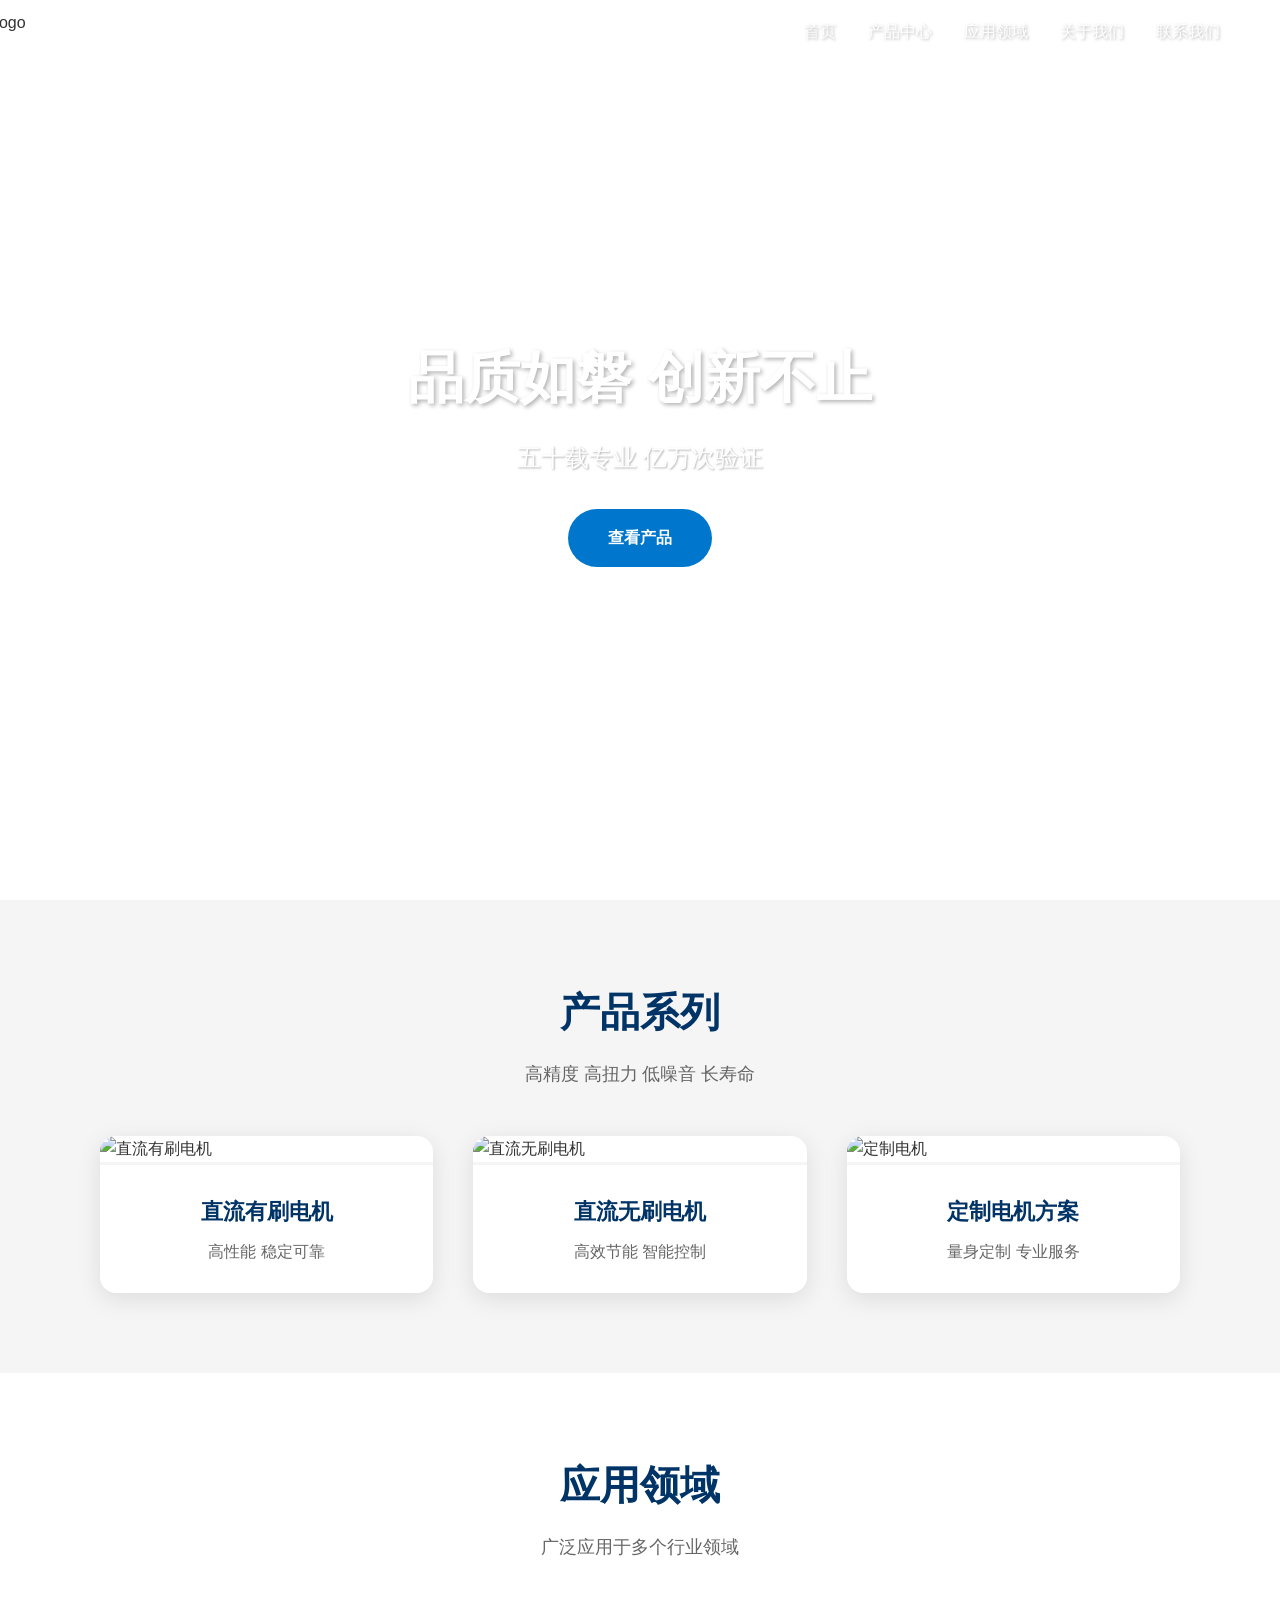
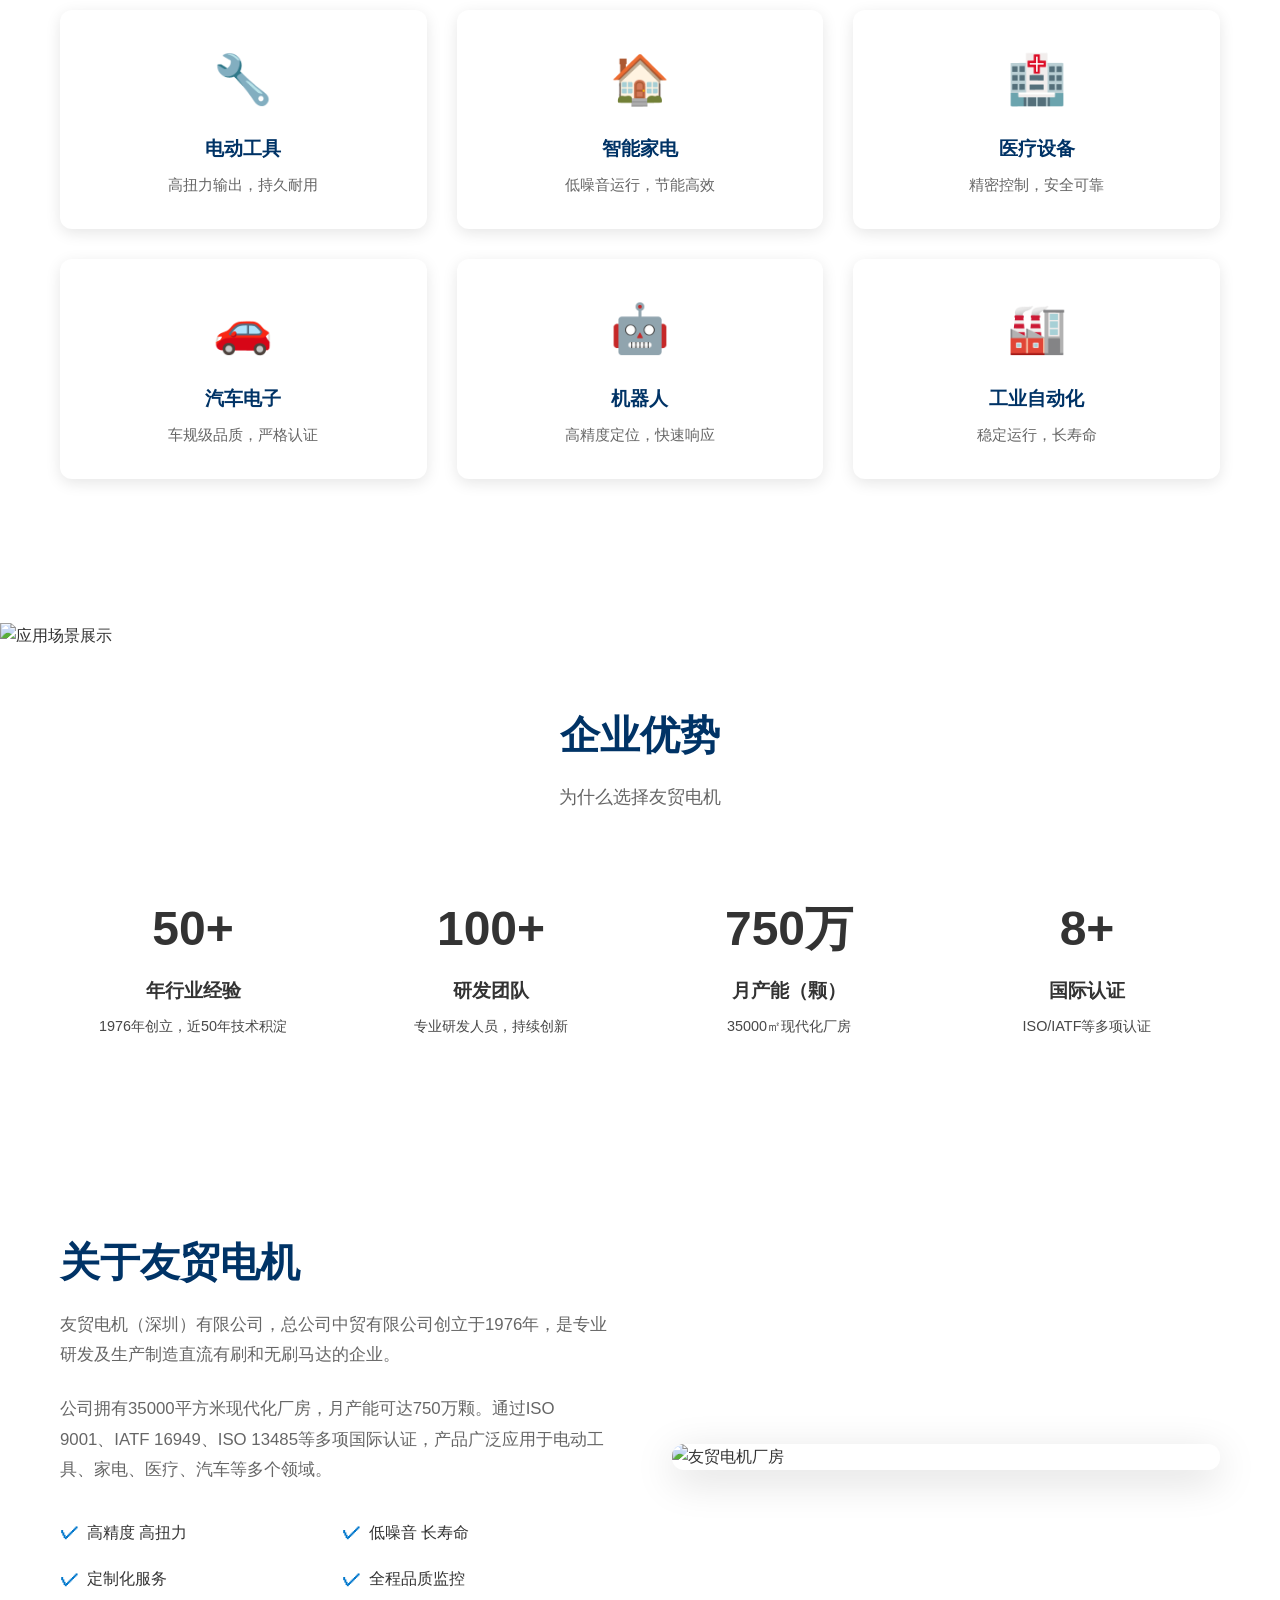
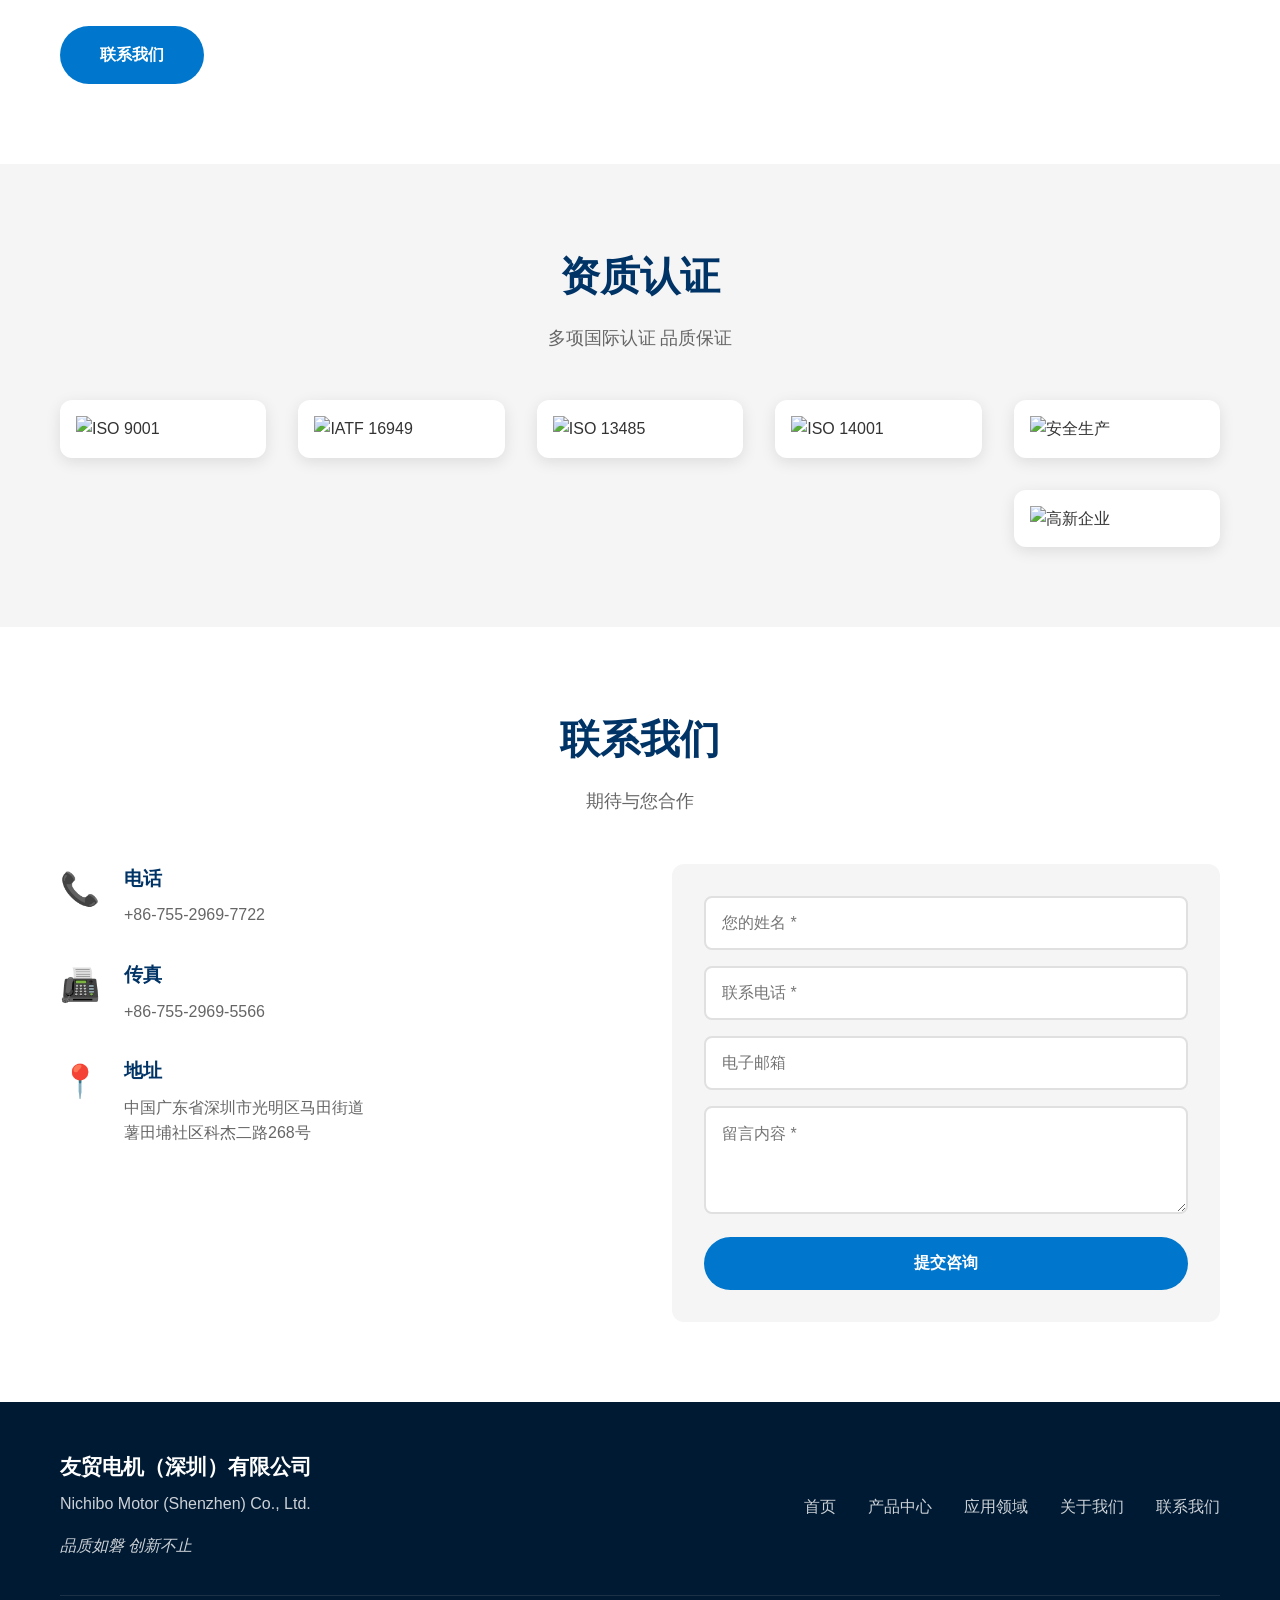
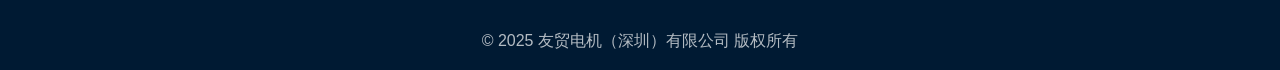
==== commit 65375302: "Move background image up to align with text, restore 100% width" ====
--- a/index.html
+++ b/index.html
@@ -5,7 +5,7 @@
     <meta name="viewport" content="width=device-width, initial-scale=1.0">
     <title>友贸电机（深圳）有限公司 - 专业电机制造商</title>
     <link rel="icon" href="data:,">
-    <link rel="stylesheet" href="style.css?v=9">
+    <link rel="stylesheet" href="style.css?v=11">
 </head>
 <body>
     <!-- 顶部导航 -->
--- a/style.css
+++ b/style.css
@@ -886,11 +886,11 @@
     top: 0 !important;
 }
 
-/* 调整照片位置向下移动，增加宽度 */
+/* 调整照片位置，与文字并排 */
 .advantages-background {
-    top: 200px !important;
-    width: 120% !important;
-    left: -10% !important;
+    top: 0 !important;
+    width: 100% !important;
+    left: 0 !important;
     height: 600px !important;
 }
 
